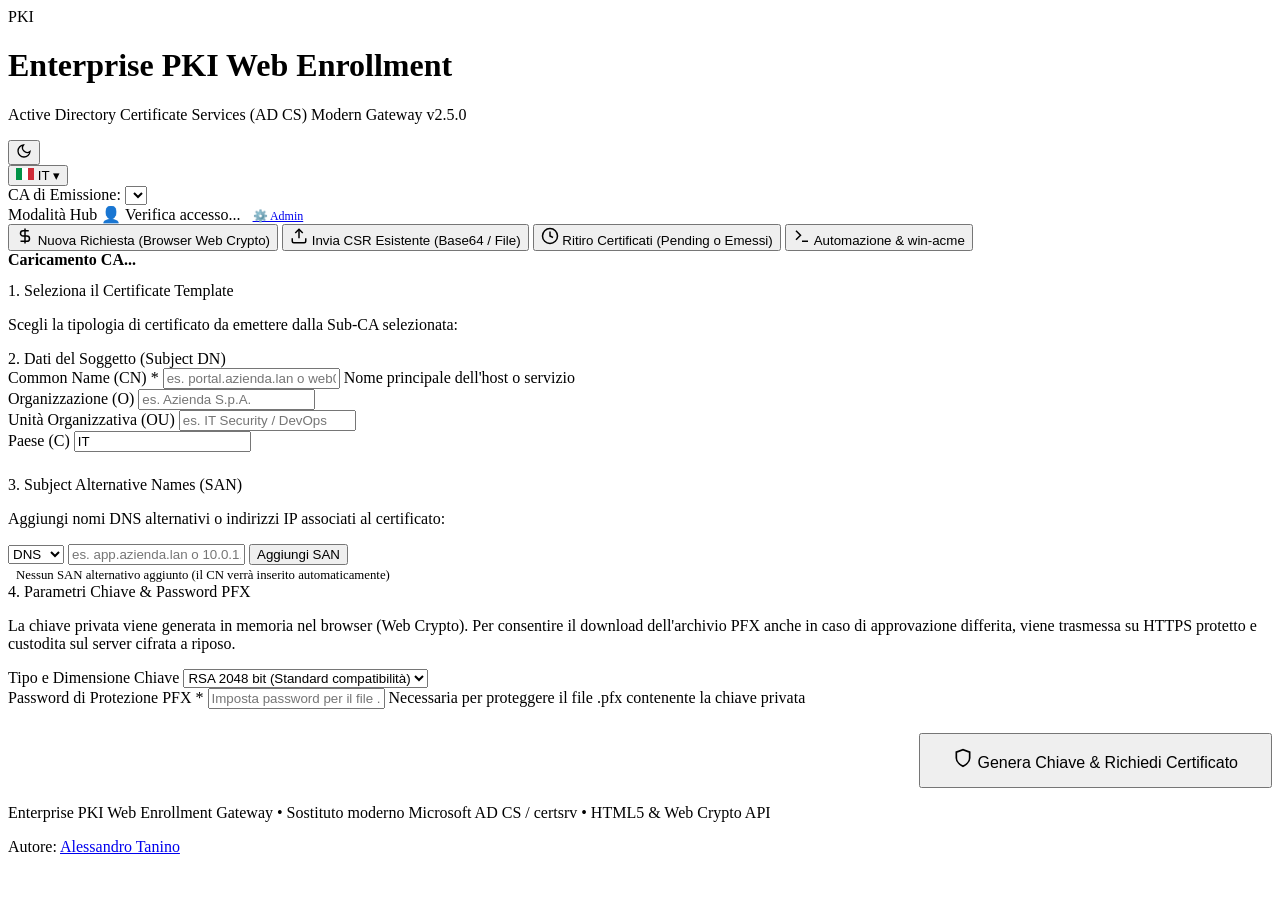
==== wwwroot/index.html @ a59f1207 "feat: rilevamento automatico CA nella configurazione ed eliminazione campi ridondanti (v2.5.0)" ====
<!DOCTYPE html>
<html lang="it">
<head>
  <meta charset="UTF-8">
  <meta name="viewport" content="width=device-width, initial-scale=1.0">
  <title>Enterprise PKI Web Enrollment Portal</title>
  <link rel="preload" href="/fonts/titillium-web-v19-latin_latin-ext-regular.woff2" as="font" type="font/woff2" crossorigin>
  <link rel="preload" href="/fonts/titillium-web-v19-latin_latin-ext-600.woff2" as="font" type="font/woff2" crossorigin>
  <script src="/js/theme-init.js?v=2.5.0"></script>
  <link rel="stylesheet" href="/css/styles.css?v=2.5.0">
</head>
<body>

  <!-- Navbar -->
  <header class="navbar">
    <div class="brand">
      <div class="brand-icon">PKI</div>
      <div class="brand-text">
        <h1 id="portal-title" data-i18n="portal_title">Enterprise PKI Web Enrollment</h1>
        <p id="portal-subtitle"><span data-i18n="portal_subtitle">Active Directory Certificate Services (AD CS) Modern Gateway</span> <span class="brand-version">v2.5.0</span></p>
      </div>
    </div>
    <div class="nav-actions">
      <button id="theme-toggle" class="theme-toggle" data-i18n-title="theme_toggle_title" title="Cambia tema">
        <svg id="theme-icon-sun" width="16" height="16" viewBox="0 0 24 24" fill="none" stroke="currentColor" stroke-width="2" style="display:none;"><circle cx="12" cy="12" r="5"/><line x1="12" y1="1" x2="12" y2="3"/><line x1="12" y1="21" x2="12" y2="23"/><line x1="4.22" y1="4.22" x2="5.64" y2="5.64"/><line x1="18.36" y1="18.36" x2="19.78" y2="19.78"/><line x1="1" y1="12" x2="3" y2="12"/><line x1="21" y1="12" x2="23" y2="12"/><line x1="4.22" y1="19.78" x2="5.64" y2="18.36"/><line x1="18.36" y1="5.64" x2="19.78" y2="4.22"/></svg>
        <svg id="theme-icon-moon" width="16" height="16" viewBox="0 0 24 24" fill="none" stroke="currentColor" stroke-width="2"><path d="M21 12.79A9 9 0 1 1 11.21 3 7 7 0 0 0 21 12.79z"/></svg>
      </button>
      <div class="lang-dropdown" id="lang-dropdown">
        <button type="button" class="lang-dropdown-btn" id="lang-dropdown-btn" aria-haspopup="true" aria-expanded="false" data-i18n-title="lang_select_title" title="Seleziona lingua">
          <span class="lang-flag" id="lang-current-flag">
            <svg class="flag-icon" viewBox="0 0 18 12" width="18" height="12"><rect width="6" height="12" fill="#009246"/><rect x="6" width="6" height="12" fill="#ffffff"/><rect x="12" width="6" height="12" fill="#ce2b37"/></svg>
          </span>
          <span class="lang-code" id="lang-current-code">IT</span>
          <span class="lang-arrow">▾</span>
        </button>
        <div class="lang-dropdown-menu" id="lang-dropdown-menu" role="menu" style="display: none;">
          <button type="button" class="lang-dropdown-item active" data-lang="it" role="menuitem">
            <span class="lang-item-flag"><svg class="flag-icon" viewBox="0 0 18 12" width="18" height="12"><rect width="6" height="12" fill="#009246"/><rect x="6" width="6" height="12" fill="#ffffff"/><rect x="12" width="6" height="12" fill="#ce2b37"/></svg></span>
            <span class="lang-name">Italiano</span>
          </button>
          <button type="button" class="lang-dropdown-item" data-lang="en" role="menuitem">
            <span class="lang-item-flag"><svg class="flag-icon" viewBox="0 0 60 30" width="18" height="12"><clipPath id="uk-c-idx"><path d="M0 0 v30 h60 v-30 z"/></clipPath><clipPath id="uk-d-idx"><path d="M30 15 h30 v15 z v15 h-30 z h-30 v-15 z v-15 h30 z"/></clipPath><g clip-path="url(#uk-c-idx)"><path d="M0 0 v30 h60 v-30 z" fill="#012169"/><path d="M0 0 L60 30 M60 0 L0 30" stroke="#ffffff" stroke-width="6"/><path d="M0 0 L60 30 M60 0 L0 30" clip-path="url(#uk-d-idx)" stroke="#C8102E" stroke-width="4"/><path d="M30 0 v30 M0 15 h60" stroke="#ffffff" stroke-width="10"/><path d="M30 0 v30 M0 15 h60" stroke="#C8102E" stroke-width="6"/></g></svg></span>
            <span class="lang-name">English</span>
          </button>
          <button type="button" class="lang-dropdown-item" data-lang="fr" role="menuitem">
            <span class="lang-item-flag"><svg class="flag-icon" viewBox="0 0 18 12" width="18" height="12"><rect width="6" height="12" fill="#002395"/><rect x="6" width="6" height="12" fill="#ffffff"/><rect x="12" width="6" height="12" fill="#ed2939"/></svg></span>
            <span class="lang-name">Français</span>
          </button>
          <button type="button" class="lang-dropdown-item" data-lang="de" role="menuitem">
            <span class="lang-item-flag"><svg class="flag-icon" viewBox="0 0 18 12" width="18" height="12"><rect width="18" height="4" fill="#000000"/><rect y="4" width="18" height="4" fill="#dd0000"/><rect y="8" width="18" height="4" fill="#ffce00"/></svg></span>
            <span class="lang-name">Deutsch</span>
          </button>
          <button type="button" class="lang-dropdown-item" data-lang="es" role="menuitem">
            <span class="lang-item-flag"><svg class="flag-icon" viewBox="0 0 18 12" width="18" height="12"><rect width="18" height="3" fill="#aa151b"/><rect y="3" width="18" height="6" fill="#f1bf00"/><rect y="9" width="18" height="3" fill="#aa151b"/></svg></span>
            <span class="lang-name">Español</span>
          </button>
          <button type="button" class="lang-dropdown-item" data-lang="pt" role="menuitem">
            <span class="lang-item-flag"><svg class="flag-icon" viewBox="0 0 18 12" width="18" height="12"><rect width="7.2" height="12" fill="#046A38"/><rect x="7.2" width="10.8" height="12" fill="#DA291C"/><circle cx="7.2" cy="6" r="2.2" fill="#FFDA44"/><circle cx="7.2" cy="6" r="1.4" fill="#DA291C"/><rect x="6.5" y="5.2" width="1.4" height="1.6" rx="0.3" fill="#ffffff"/></svg></span>
            <span class="lang-name">Português</span>
          </button>
          <button type="button" class="lang-dropdown-item" data-lang="zh" role="menuitem">
            <span class="lang-item-flag"><svg class="flag-icon" viewBox="0 0 18 12" width="18" height="12"><rect width="18" height="12" fill="#de2910"/><polygon fill="#ffde00" points="3.6,1.4 4.2,3.1 6.0,3.1 4.5,4.2 5.1,5.9 3.6,4.8 2.1,5.9 2.7,4.2 1.2,3.1 3.0,3.1"/><polygon fill="#ffde00" points="6.8,1.3 7.0,1.9 7.6,1.9 7.1,2.3 7.3,2.9 6.8,2.5 6.3,2.9 6.5,2.3 6.0,1.9 6.6,1.9"/><polygon fill="#ffde00" points="7.8,2.7 8.0,3.3 8.6,3.3 8.1,3.7 8.3,4.3 7.8,3.9 7.3,4.3 7.5,3.7 7.0,3.3 7.6,3.3"/><polygon fill="#ffde00" points="7.8,4.7 8.0,5.3 8.6,5.3 8.1,5.7 8.3,6.3 7.8,5.9 7.3,6.3 7.5,5.7 7.0,5.3 7.6,5.3"/><polygon fill="#ffde00" points="6.8,6.1 7.0,6.7 7.6,6.7 7.1,7.1 7.3,7.7 6.8,7.3 6.3,7.7 6.5,7.1 6.0,6.7 6.6,6.7"/></svg></span>
            <span class="lang-name">中文</span>
          </button>
        </div>
      </div>
      <div class="ca-select-group">
        <label for="ca-selector" data-i18n="ca_label">CA di Emissione:</label>
        <select id="ca-selector">
          <!-- Popolato dinamicamente -->
        </select>
      </div>
      <span class="badge-mode" id="portal-mode-badge" data-i18n="portal_mode_hub">Modalità Hub</span>
      <span class="portal-user-badge" id="portal-user-badge">
        👤 <span id="portal-user-name" data-i18n="user_checking">Verifica accesso...</span>
      </span>
      <a href="/admin.html" class="btn btn-secondary btn-sm" title="Pannello Admin" style="margin-left:0.5rem;font-size:0.75rem;" data-i18n="admin_btn">
        ⚙️ Admin
      </a>
    </div>
  </header>

  <!-- Main Container -->
  <main class="container">

    <!-- Tab Bar -->
    <nav class="tabs">
      <button class="tab-btn active" data-tab="tab-wizard">
        <svg width="18" height="18" viewBox="0 0 24 24" fill="none" stroke="currentColor" stroke-width="2"><path d="M12 2v20M17 5H9.5a3.5 3.5 0 0 0 0 7h5a3.5 3.5 0 0 1 0 7H6"/></svg>
        <span data-i18n="tab_wizard">Nuova Richiesta (Browser Web Crypto)</span>
      </button>
      <button class="tab-btn" data-tab="tab-upload">
        <svg width="18" height="18" viewBox="0 0 24 24" fill="none" stroke="currentColor" stroke-width="2"><path d="M21 15v4a2 2 0 0 1-2 2H5a2 2 0 0 1-2-2v-4"/><polyline points="17 8 12 3 7 8"/><line x1="12" y1="3" x2="12" y2="15"/></svg>
        <span data-i18n="tab_upload">Invia CSR Esistente (Base64 / File)</span>
      </button>
      <button class="tab-btn" data-tab="tab-pending">
        <svg width="18" height="18" viewBox="0 0 24 24" fill="none" stroke="currentColor" stroke-width="2"><circle cx="12" cy="12" r="10"/><polyline points="12 6 12 12 16 14"/></svg>
        <span data-i18n="tab_pending">Ritiro Certificati (Pending o Emessi)</span>
      </button>
      <button class="tab-btn" data-tab="tab-automation">
        <svg width="18" height="18" viewBox="0 0 24 24" fill="none" stroke="currentColor" stroke-width="2"><polyline points="4 17 10 11 4 5"/><line x1="12" y1="19" x2="20" y2="19"/></svg>
        <span data-i18n="tab_automation">Automazione & win-acme</span>
      </button>
    </nav>

    <!-- Info Banner CA Attiva -->
    <div id="ca-info-banner" class="alert alert-info">
      <div>
        <strong id="ca-info-name">Caricamento CA...</strong>
        <p id="ca-info-desc" style="font-size: 0.8rem; margin-top: 0.2rem;"></p>
      </div>
    </div>

    <!-- TAB 1: Generazione Chiave Client-Side (Web Crypto) -->
    <section id="tab-wizard" class="tab-pane active">
      <div class="card">
        <div class="card-title">
          <span data-i18n="wizard_step1_title">1. Seleziona il Certificate Template</span>
        </div>
        <p class="card-subtitle" data-i18n="wizard_step1_sub">Scegli la tipologia di certificato da emettere dalla Sub-CA selezionata:</p>
        <div class="template-cards" id="template-cards-container">
          <!-- Popolate via JS -->
        </div>
      </div>

      <div class="card">
        <div class="card-title">
          <span data-i18n="wizard_step2_title">2. Dati del Soggetto (Subject DN)</span>
        </div>
        <div class="form-grid">
          <div class="form-group">
            <label for="form-cn" data-i18n="field_cn">Common Name (CN) *</label>
            <input type="text" id="form-cn" class="form-control" data-i18n-placeholder="placeholder_cn" placeholder="es. portal.azienda.lan o web01.azienda.lan" required>
            <span class="hint" data-i18n="hint_cn">Nome principale dell'host o servizio</span>
          </div>
          <div class="form-group">
            <label for="form-o" data-i18n="field_o">Organizzazione (O)</label>
            <input type="text" id="form-o" class="form-control" data-i18n-placeholder="placeholder_o" placeholder="es. Azienda S.p.A.">
          </div>
          <div class="form-group">
            <label for="form-ou" data-i18n="field_ou">Unità Organizzativa (OU)</label>
            <input type="text" id="form-ou" class="form-control" data-i18n-placeholder="placeholder_ou" placeholder="es. IT Security / DevOps">
          </div>
          <div class="form-group">
            <label for="form-c" data-i18n="field_c">Paese (C)</label>
            <input type="text" id="form-c" class="form-control" placeholder="es. IT" maxlength="2" value="IT">
          </div>
        </div>

        <div class="card-title" style="margin-top: 1.5rem;">
          <span data-i18n="wizard_step3_title">3. Subject Alternative Names (SAN)</span>
        </div>
        <p class="card-subtitle" data-i18n="wizard_step3_sub">Aggiungi nomi DNS alternativi o indirizzi IP associati al certificato:</p>
        
        <div class="san-input-row">
          <select id="san-type" class="form-control san-type-select">
            <option value="DNS">DNS</option>
            <option value="IP">IP</option>
            <option value="EMAIL">Email</option>
            <option value="URI">URI</option>
          </select>
          <input type="text" id="san-value" class="form-control" data-i18n-placeholder="placeholder_san_val" placeholder="es. app.azienda.lan o 10.0.1.50">
          <button type="button" id="btn-add-san" class="btn btn-secondary" data-i18n="btn_add_san">Aggiungi SAN</button>
        </div>
        
        <div class="san-chips" id="san-chips-list">
          <!-- Popolato dinamicamente -->
          <span style="font-size: 0.8rem; color: var(--gray-400); margin-left: 0.5rem;" id="san-empty-hint" data-i18n="san_empty_hint">Nessun SAN alternativo aggiunto (il CN verrà inserito automaticamente)</span>
        </div>
      </div>

      <div class="card">
        <div class="card-title">
          <span data-i18n="wizard_step4_title">4. Parametri Chiave & Password PFX</span>
        </div>
        <p class="card-subtitle" data-i18n="wizard_step4_sub">La chiave privata viene generata in memoria nel browser (Web Crypto). Per consentire il download dell'archivio PFX anche in caso di approvazione differita, viene trasmessa su HTTPS protetto e custodita sul server cifrata a riposo.</p>

        <div class="form-grid">
          <div class="form-group">
            <label for="key-algorithm" data-i18n="field_key_algo">Tipo e Dimensione Chiave</label>
            <select id="key-algorithm" class="form-control">
              <option value="RSA-2048" data-i18n="opt_rsa_2048">RSA 2048 bit (Standard compatibilità)</option>
              <option value="RSA-4096" data-i18n="opt_rsa_4096">RSA 4096 bit (Alta sicurezza)</option>
              <option value="RSA-3072" data-i18n="opt_rsa_3072">RSA 3072 bit</option>
            </select>
          </div>
          <div class="form-group">
            <label for="pfx-password" data-i18n="field_pfx_pwd">Password di Protezione PFX *</label>
            <input type="password" id="pfx-password" class="form-control" data-i18n-placeholder="placeholder_pfx_pwd" placeholder="Imposta password per il file .pfx scaricato" required>
            <span class="hint" data-i18n="hint_pfx_pwd">Necessaria per proteggere il file .pfx contenente la chiave privata</span>
          </div>
        </div>

        <div style="margin-top: 1.5rem; display: flex; justify-content: flex-end; gap: 1rem;">
          <button type="button" id="btn-submit-wizard" class="btn btn-primary" style="padding: 0.85rem 2rem; font-size: 1rem;">
            <svg width="20" height="20" viewBox="0 0 24 24" fill="none" stroke="currentColor" stroke-width="2"><path d="M12 22s8-4 8-10V5l-8-3-8 3v7c0 6 8 10 8 10z"/></svg>
            <span data-i18n="btn_submit_wizard">Genera Chiave & Richiedi Certificato</span>
          </button>
        </div>
      </div>
    </section>

    <!-- TAB 2: Upload / Incolla CSR Esistente -->
    <section id="tab-upload" class="tab-pane" style="display: none;">
      <div class="card">
        <div class="card-title">
          <span data-i18n="upload_title">Carica o Incolla una Richiesta CSR (PKCS#10)</span>
        </div>
        <p class="card-subtitle" data-i18n="upload_sub">Utilizza questa modalità per certificati destinati a server Linux, switch, firewall o apparati di rete la cui chiave privata è già stata generata localmente:</p>

        <div class="form-group" style="margin-bottom: 1.25rem;">
          <label for="csr-text" data-i18n="field_csr_text">Richiesta CSR (Formato Base64 / PEM) *</label>
          <textarea id="csr-text" class="form-control" rows="8" placeholder="-----BEGIN CERTIFICATE REQUEST-----&#10;MIIC...&#10;-----END CERTIFICATE REQUEST-----"></textarea>
        </div>

        <div style="display: flex; gap: 1rem; align-items: center; margin-bottom: 1.5rem;">
          <label class="btn btn-secondary btn-sm" style="cursor: pointer;">
            <span data-i18n="btn_select_file">📁 Seleziona File (.csr / .req)</span>
            <input type="file" id="csr-file-input" accept=".csr,.req,.txt" style="display: none;">
          </label>
          <button type="button" id="btn-parse-csr" class="btn btn-secondary btn-sm" data-i18n="btn_parse_csr">🔍 Ispeziona CSR</button>
        </div>

        <!-- Box dettagli CSR analizzato -->
        <div id="csr-preview-box" class="alert alert-info" style="display: none;">
          <div>
            <strong data-i18n="csr_preview_title">Dati Rilevati nel CSR:</strong>
            <ul style="margin-top: 0.5rem; margin-left: 1.25rem; font-size: 0.85rem;">
              <li><strong>Common Name:</strong> <span id="csr-preview-cn">-</span></li>
              <li><strong>Subject DN:</strong> <span id="csr-preview-subject">-</span></li>
              <li><strong>Algoritmo & Dimensione:</strong> <span id="csr-preview-key">-</span></li>
              <li><strong>Subject Alt Names (SAN):</strong> <span id="csr-preview-sans">-</span></li>
            </ul>
          </div>
        </div>

        <div class="form-group" style="margin-bottom: 1.5rem;">
          <label for="upload-template-select" data-i18n="upload_template_select">Seleziona Template AD CS di Destinazione *</label>
          <select id="upload-template-select" class="form-control">
            <!-- Popolato dinamicamente -->
          </select>
        </div>

        <div style="display: flex; justify-content: flex-end;">
          <button type="button" id="btn-submit-upload" class="btn btn-primary" style="padding: 0.85rem 2rem;" data-i18n="btn_submit_upload">
            Invia CSR alla CA
          </button>
        </div>
      </div>
    </section>

    <!-- TAB 3: Ritiro Certificati (Pending o Emessi) -->
    <section id="tab-pending" class="tab-pane" style="display: none;">
      <div class="card">
        <div class="card-title">
          <span data-i18n="pending_title">Ritiro Certificato (Pending o già Emesso)</span>
        </div>
        <p class="card-subtitle">
          <span data-i18n="pending_sub">Inserisci il Request ID della richiesta per ritirare il certificato emesso o verificarne lo stato di approvazione.</span><br>
          <span style="display: inline-block; margin-top: 0.35rem; color: var(--text-color, #e2e8f0); font-weight: 500;" data-i18n="pending_security_note">
            🔒 Controllo Sicurezza: Per tutelare la riservatezza delle chiavi e dei dati, il recupero è consentito esclusivamente all'utente che ha sottomesso la richiesta o a un amministratore.
          </span>
        </p>

        <div class="form-grid" style="max-width: 500px;">
          <div class="form-group">
            <label for="pending-req-id" data-i18n="field_req_id">Request ID (#) *</label>
            <input type="number" id="pending-req-id" class="form-control" data-i18n-placeholder="placeholder_req_id" placeholder="es. 1042" required>
          </div>
        </div>

        <div style="margin-top: 1rem;">
          <button type="button" id="btn-check-pending" class="btn btn-primary" data-i18n="btn_check_pending">
            Verifica Stato & Scarica
          </button>
        </div>

        <div id="pending-result-area" style="margin-top: 1.5rem; display: none;"></div>

        <!-- Sezione Storico Richieste Utente -->
        <div style="margin-top: 2.5rem; padding-top: 1.5rem; border-top: 1px solid var(--border-color, #334155);">
          <div style="display: flex; justify-content: space-between; align-items: center; margin-bottom: 1rem; flex-wrap: wrap; gap: 0.5rem;">
            <div>
              <h3 id="my-requests-title" style="font-size: 1.05rem; margin: 0; font-weight: 600;" data-i18n="my_requests_title">📋 I Tuoi Certificati e Richieste</h3>
              <p id="my-requests-subtitle" class="card-subtitle" style="margin: 0.2rem 0 0 0; font-size: 0.85rem;" data-i18n="my_requests_subtitle">Tutte le richieste registrate a nome del tuo account utente Windows.</p>
            </div>
            <button type="button" id="btn-refresh-my-requests" class="btn btn-secondary btn-sm" title="Aggiorna elenco richieste" data-i18n="btn_refresh">
              🔄 Aggiorna Elenco
            </button>
          </div>

          <!-- Filtri Richieste Utente / Admin -->
          <div id="my-requests-filter-container" style="display: none; background: rgba(15, 23, 42, 0.45); border: 1px solid var(--border-color, #334155); border-radius: 8px; padding: 0.65rem 0.85rem; margin-bottom: 1rem;">
            <div style="display: flex; flex-wrap: wrap; gap: 0.6rem; align-items: center;">
              <div style="flex: 2 1 200px; min-width: 170px;">
                <input type="text" id="filter-req-search" class="form-control" style="font-size: 0.85rem; padding: 0.4rem 0.65rem;" placeholder="🔍 Cerca (CN, ID, richiedente, template)..." data-i18n-placeholder="filter_search_placeholder">
              </div>
              <div style="flex: 1 1 160px; min-width: 140px;">
                <select id="filter-req-user" class="form-control" style="font-size: 0.85rem; padding: 0.4rem 0.65rem;">
                  <option value="" data-i18n="filter_all_requesters">Tutti i richiedenti</option>
                </select>
              </div>
              <div style="flex: 1 1 150px; min-width: 130px;">
                <select id="filter-req-template" class="form-control" style="font-size: 0.85rem; padding: 0.4rem 0.65rem;">
                  <option value="" data-i18n="filter_all_templates">Tutti i template</option>
                </select>
              </div>
              <div style="flex: 1 1 130px; min-width: 120px;">
                <select id="filter-req-status" class="form-control" style="font-size: 0.85rem; padding: 0.4rem 0.65rem;">
                  <option value="" data-i18n="filter_all_statuses">Tutti gli stati</option>
                  <option value="issued" data-i18n="filter_status_issued">Solo Emessi / Approvati</option>
                  <option value="pending" data-i18n="filter_status_pending">Solo In Attesa</option>
                  <option value="rejected" data-i18n="filter_status_rejected">Solo Rifiutati</option>
                </select>
              </div>
              <div style="display: flex; gap: 0.5rem; align-items: center; margin-left: auto;">
                <button type="button" id="btn-clear-req-filters" class="btn btn-secondary btn-sm" style="font-size: 0.8rem; padding: 0.35rem 0.65rem;" title="Azzera filtri" data-i18n="filter_clear_btn">
                  ✕ Azzera
                </button>
                <span id="filter-req-counter" style="font-size: 0.8rem; color: var(--text-muted, #94a3b8); font-weight: 500; white-space: nowrap;"></span>
              </div>
            </div>
          </div>

          <div id="my-requests-area" style="overflow-x: auto;">
            <p style="color: var(--text-muted, #94a3b8); font-size: 0.9rem;" data-i18n="loading_my_requests">Caricamento delle tue richieste in corso...</p>
          </div>
        </div>
      </div>
    </section>

    <!-- TAB 4: Guida Automazione win-acme & CLI -->
    <section id="tab-automation" class="tab-pane" style="display: none;">
      <div class="card">
        <div class="card-title">
          <span data-i18n="automation_title">Automazione Rilascio Certificati & win-acme</span>
        </div>
        <p class="card-subtitle" data-i18n="automation_sub">Questo portale espone API RESTful moderne che consentono di automatizzare le richieste da script PowerShell, Ansible, cURL o client ACME:</p>

        <h4 style="margin-top: 1rem; margin-bottom: 0.5rem; font-size: 0.95rem;" data-i18n="automation_winacme_title">1. Integrazione con win-acme</h4>
        <p style="font-size: 0.85rem; color: var(--gray-600); margin-bottom: 0.75rem;" data-i18n="automation_winacme_desc">
          win-acme è un client ACME per Windows. Per utilizzarlo verso la vostra PKI aziendale senza esporre direttamente la CA:
        </p>
        <ul style="font-size: 0.85rem; color: var(--gray-700); margin-left: 1.5rem; margin-bottom: 1rem;">
          <li data-i18n="automation_winacme_li1">Il portale funge da Registration Authority (RA) intermediaria.</li>
          <li data-i18n="automation_winacme_li2">I server interni possono eseguire uno script PowerShell di rinnovo automatico schedulato via Windows Task Scheduler senza bisogno di installare componenti DCOM complessi sulle macchine client.</li>
        </ul>

        <h4 style="margin-top: 1.5rem; margin-bottom: 0.5rem; font-size: 0.95rem;" data-i18n="automation_ps_title">2. Esempio Richiesta Automatica via PowerShell</h4>
        <pre style="background: #ffffff; color: #000000; padding: 1rem; border-radius: var(--radius); font-size: 0.8rem; overflow-x: auto; border: 1px solid var(--gray-300);"><code># Genera CSR locale su IIS o Windows Server
$csr = (Get-Content "C:\cert\request.csr" -Raw)

# Sottometti al Portale PKI via REST API
$body = @{
    CaId = "ca-foresta1"
    TemplateName = "WebServer"
    CsrPem = $csr
} | ConvertTo-Json

$response = Invoke-RestMethod -Uri "https://pki.azienda.lan/api/certificates/request" -Method Post -Body $body -ContentType "application/json"

if ($response.success -and $response.disposition -eq "Issued") {
    $response.certificatePem | Out-File "C:\cert\issued.cer" -Encoding ascii
    Write-Host "Certificato emesso con successo!" -ForegroundColor Green
}</code></pre>
      </div>
    </section>

    <!-- Sezione Risultato Emissione (Download Bundle) -->
    <div id="result-box" class="card" style="display: none; border-color: var(--success);">
      <div class="card-title" style="color: var(--success);">
        <span style="display: flex; align-items: center; gap: 0.5rem;">
          <svg width="24" height="24" viewBox="0 0 24 24" fill="none" stroke="currentColor" stroke-width="2"><path d="M22 11.08V12a10 10 0 1 1-5.93-9.14"/><polyline points="22 4 12 14.01 9 11.01"/></svg>
          <span data-i18n="result_title">Certificato Emesso con Successo!</span>
        </span>
      </div>
      <p id="result-message" class="card-subtitle" style="color: var(--gray-700);"></p>

      <div class="download-grid">
        <!-- Download PFX (se generato da browser) -->
        <div class="download-card" id="card-download-pfx">
          <svg width="32" height="32" viewBox="0 0 24 24" fill="none" stroke="var(--primary)" stroke-width="2"><rect x="3" y="11" width="18" height="11" rx="2" ry="2"/><path d="M7 11V7a5 5 0 0 1 10 0v4"/></svg>
          <h4 data-i18n="pfx_card_title">Archivio PFX (.pfx)</h4>
          <p data-i18n="pfx_card_desc">Contiene certificato + chiave privata cifrata per Windows / IIS</p>
          <button type="button" id="btn-dl-pfx" class="btn btn-primary btn-sm" data-i18n="btn_dl_pfx">Scarica PFX</button>
        </div>

        <!-- Download CRT -->
        <div class="download-card">
          <svg width="32" height="32" viewBox="0 0 24 24" fill="none" stroke="var(--success)" stroke-width="2"><path d="M14 2H6a2 2 0 0 0-2 2v16a2 2 0 0 0 2 2h12a2 2 0 0 0 2-2V8z"/><polyline points="14 2 14 8 20 8"/></svg>
          <h4 data-i18n="crt_card_title">Certificato (.crt)</h4>
          <p data-i18n="crt_card_desc">Certificato X.509 firmato in formato Base64 PEM</p>
          <button type="button" id="btn-dl-crt" class="btn btn-secondary btn-sm" data-i18n="btn_dl_crt">Scarica .CRT</button>
        </div>

        <!-- Download P7B / Chain -->
        <div class="download-card">
          <svg width="32" height="32" viewBox="0 0 24 24" fill="none" stroke="#6366f1" stroke-width="2"><path d="M4 19.5A2.5 2.5 0 0 1 6.5 17H20"/><path d="M6.5 2H20v20H6.5A2.5 2.5 0 0 1 4 19.5v-15A2.5 2.5 0 0 1 6.5 2z"/></svg>
          <h4 data-i18n="chain_card_title">Catena Completa (.p7b)</h4>
          <p data-i18n="chain_card_desc">Include la Sub-CA di emissione e la Root CA aziendale</p>
          <button type="button" id="btn-dl-chain" class="btn btn-secondary btn-sm" data-i18n="btn_dl_chain">Scarica Catena</button>
        </div>
      </div>
    </div>

  </main>

  <!-- Modale di caricamento/progresso -->
  <div id="progress-modal" class="progress-overlay" style="display: none;">
    <div class="progress-box">
      <div class="spinner"></div>
      <h3 id="progress-step-title" style="margin-bottom: 0.5rem; color: var(--gray-900);" data-i18n="progress_title">Generazione Crittografica in Corso...</h3>
      <p id="progress-step-desc" style="font-size: 0.85rem; color: var(--gray-600);" data-i18n="progress_desc">Creazione della coppia di chiavi RSA nel browser...</p>
    </div>
  </div>

  <!-- Modale Password PFX per Ritiro -->
  <div id="pfx-password-modal" class="progress-overlay" style="display: none;">
    <div class="progress-box" style="text-align: left; max-width: 440px;">
      <h3 style="margin-bottom: 0.5rem; color: var(--gray-900); font-size: 1.15rem; display: flex; align-items: center; gap: 0.5rem;">
        <span>🔐</span> <span data-i18n="pfx_modal_title">Download Archivio PFX (.pfx)</span>
      </h3>
      <p style="font-size: 0.85rem; color: var(--gray-600); margin-bottom: 1rem;" data-i18n="pfx_modal_desc">
        Inserisci una password per proteggere il certificato e la chiave privata nel file PKCS#12 (PFX):
      </p>
      <div class="form-group" style="margin-bottom: 1.25rem;">
        <label for="pfx-modal-password" style="font-weight: 600; font-size: 0.85rem; margin-bottom: 0.35rem; display: block;" data-i18n="pfx_modal_pwd_label">Password PFX *</label>
        <input type="password" id="pfx-modal-password" class="form-control" data-i18n-placeholder="placeholder_pfx_modal_pwd" placeholder="Inserisci password di protezione..." autocomplete="new-password">
        <span class="hint" style="display: block; margin-top: 0.35rem; font-size: 0.75rem; color: var(--gray-500);" data-i18n="hint_pfx_modal_pwd">Questa password sarà richiesta durante l'importazione del certificato su Windows / IIS / Linux.</span>
      </div>
      <div style="display: flex; justify-content: flex-end; gap: 0.75rem;">
        <button type="button" id="btn-pfx-modal-cancel" class="btn btn-secondary btn-sm" data-i18n="btn_cancel">Annulla</button>
        <button type="button" id="btn-pfx-modal-confirm" class="btn btn-primary btn-sm" data-i18n="btn_confirm_pfx">Genera &amp; Scarica PFX</button>
      </div>
    </div>
  </div>

  <!-- Footer -->
  <footer>
    <p data-i18n="footer_text">Enterprise PKI Web Enrollment Gateway &bull; Sostituto moderno Microsoft AD CS / certsrv &bull; HTML5 &amp; Web Crypto API</p>
    <p class="footer-author"><span data-i18n="footer_author_label">Autore:</span> <a href="mailto:alessandro.tanino@hotmail.com">Alessandro Tanino</a></p>
  </footer>

  <!-- Script Libraries -->
  <script src="/js/vendor/forge.min.js?v=2.5.0"></script>
  <script src="/js/crypto-helper.js?v=2.5.0"></script>
  <script src="/js/i18n.js?v=2.5.0"></script>
  <script src="/js/app.js?v=2.5.0"></script>
</body>
</html>
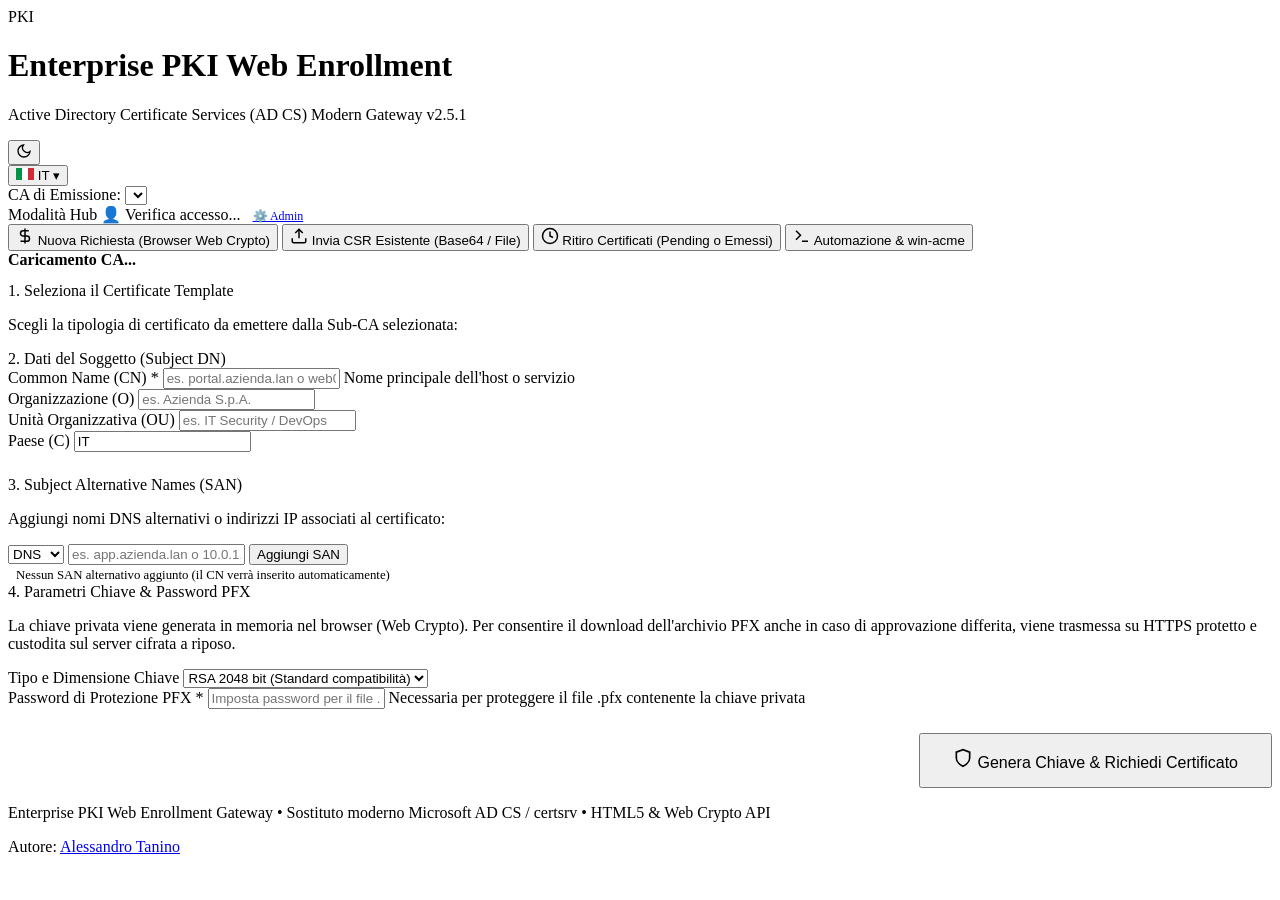
==== commit 4ee9162c: "fix(installer): risolvi crash STEP 3b, falso rilevamento upgrade e aggiorna v2.5.1" ====
--- a/wwwroot/index.html
+++ b/wwwroot/index.html
@@ -6,8 +6,8 @@
   <title>Enterprise PKI Web Enrollment Portal</title>
   <link rel="preload" href="/fonts/titillium-web-v19-latin_latin-ext-regular.woff2" as="font" type="font/woff2" crossorigin>
   <link rel="preload" href="/fonts/titillium-web-v19-latin_latin-ext-600.woff2" as="font" type="font/woff2" crossorigin>
-  <script src="/js/theme-init.js?v=2.5.0"></script>
-  <link rel="stylesheet" href="/css/styles.css?v=2.5.0">
+  <script src="/js/theme-init.js?v=2.5.1"></script>
+  <link rel="stylesheet" href="/css/styles.css?v=2.5.1">
 </head>
 <body>
 
@@ -17,7 +17,7 @@
       <div class="brand-icon">PKI</div>
       <div class="brand-text">
         <h1 id="portal-title" data-i18n="portal_title">Enterprise PKI Web Enrollment</h1>
-        <p id="portal-subtitle"><span data-i18n="portal_subtitle">Active Directory Certificate Services (AD CS) Modern Gateway</span> <span class="brand-version">v2.5.0</span></p>
+        <p id="portal-subtitle"><span data-i18n="portal_subtitle">Active Directory Certificate Services (AD CS) Modern Gateway</span> <span class="brand-version">v2.5.1</span></p>
       </div>
     </div>
     <div class="nav-actions">
@@ -442,9 +442,9 @@
   </footer>
 
   <!-- Script Libraries -->
-  <script src="/js/vendor/forge.min.js?v=2.5.0"></script>
-  <script src="/js/crypto-helper.js?v=2.5.0"></script>
-  <script src="/js/i18n.js?v=2.5.0"></script>
-  <script src="/js/app.js?v=2.5.0"></script>
+  <script src="/js/vendor/forge.min.js?v=2.5.1"></script>
+  <script src="/js/crypto-helper.js?v=2.5.1"></script>
+  <script src="/js/i18n.js?v=2.5.1"></script>
+  <script src="/js/app.js?v=2.5.1"></script>
 </body>
 </html>
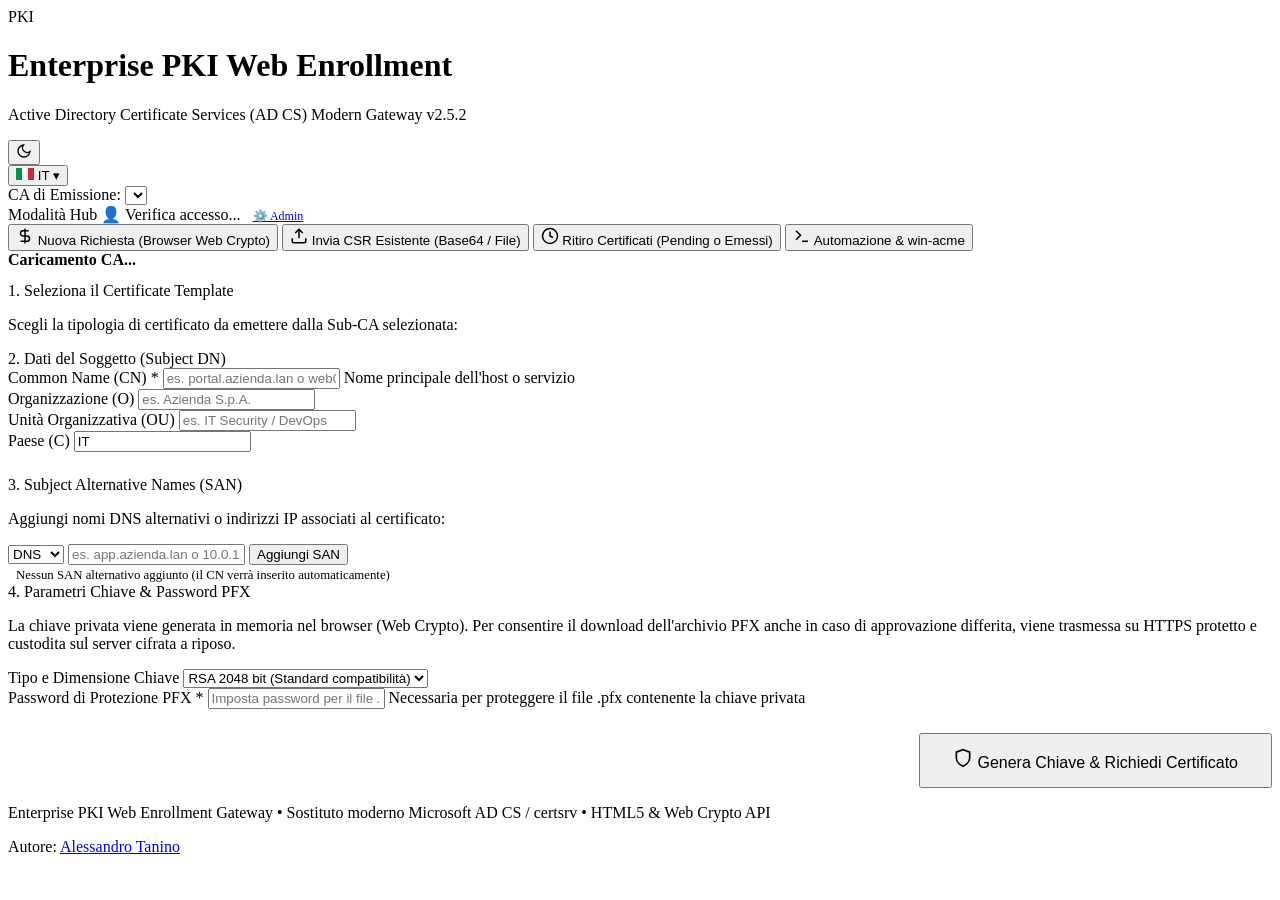
==== commit 131daca8: "feat(acme): guida interattiva e dinamica win-acme e certbot, bump v2.5.2" ====
--- a/wwwroot/index.html
+++ b/wwwroot/index.html
@@ -6,8 +6,8 @@
   <title>Enterprise PKI Web Enrollment Portal</title>
   <link rel="preload" href="/fonts/titillium-web-v19-latin_latin-ext-regular.woff2" as="font" type="font/woff2" crossorigin>
   <link rel="preload" href="/fonts/titillium-web-v19-latin_latin-ext-600.woff2" as="font" type="font/woff2" crossorigin>
-  <script src="/js/theme-init.js?v=2.5.1"></script>
-  <link rel="stylesheet" href="/css/styles.css?v=2.5.1">
+  <script src="/js/theme-init.js?v=2.5.2"></script>
+  <link rel="stylesheet" href="/css/styles.css?v=2.5.2">
 </head>
 <body>
 
@@ -17,7 +17,7 @@
       <div class="brand-icon">PKI</div>
       <div class="brand-text">
         <h1 id="portal-title" data-i18n="portal_title">Enterprise PKI Web Enrollment</h1>
-        <p id="portal-subtitle"><span data-i18n="portal_subtitle">Active Directory Certificate Services (AD CS) Modern Gateway</span> <span class="brand-version">v2.5.1</span></p>
+        <p id="portal-subtitle"><span data-i18n="portal_subtitle">Active Directory Certificate Services (AD CS) Modern Gateway</span> <span class="brand-version">v2.5.2</span></p>
       </div>
     </div>
     <div class="nav-actions">
@@ -333,35 +333,145 @@
     <section id="tab-automation" class="tab-pane" style="display: none;">
       <div class="card">
         <div class="card-title">
-          <span data-i18n="automation_title">Automazione Rilascio Certificati & win-acme</span>
-        </div>
-        <p class="card-subtitle" data-i18n="automation_sub">Questo portale espone API RESTful moderne che consentono di automatizzare le richieste da script PowerShell, Ansible, cURL o client ACME:</p>
-
-        <h4 style="margin-top: 1rem; margin-bottom: 0.5rem; font-size: 0.95rem;" data-i18n="automation_winacme_title">1. Integrazione con win-acme</h4>
-        <p style="font-size: 0.85rem; color: var(--gray-600); margin-bottom: 0.75rem;" data-i18n="automation_winacme_desc">
-          win-acme è un client ACME per Windows. Per utilizzarlo verso la vostra PKI aziendale senza esporre direttamente la CA:
+          <span data-i18n="automation_title">Automazione Rilascio Certificati ACME (RFC 8555)</span>
+        </div>
+        <p class="card-subtitle" data-i18n="automation_sub">
+          Questo portale implementa un <strong>Server ACME nativo (RFC 8555)</strong> che permette l'emissione e il rinnovo completamente automatico dei certificati TLS/SSL verso la Sub-CA interna (senza installare componenti DCOM sui server client e senza esporre direttamente la CA).
         </p>
-        <ul style="font-size: 0.85rem; color: var(--gray-700); margin-left: 1.5rem; margin-bottom: 1rem;">
-          <li data-i18n="automation_winacme_li1">Il portale funge da Registration Authority (RA) intermediaria.</li>
-          <li data-i18n="automation_winacme_li2">I server interni possono eseguire uno script PowerShell di rinnovo automatico schedulato via Windows Task Scheduler senza bisogno di installare componenti DCOM complessi sulle macchine client.</li>
-        </ul>
-
-        <h4 style="margin-top: 1.5rem; margin-bottom: 0.5rem; font-size: 0.95rem;" data-i18n="automation_ps_title">2. Esempio Richiesta Automatica via PowerShell</h4>
-        <pre style="background: #ffffff; color: #000000; padding: 1rem; border-radius: var(--radius); font-size: 0.8rem; overflow-x: auto; border: 1px solid var(--gray-300);"><code># Genera CSR locale su IIS o Windows Server
+
+        <!-- Box Prerequisiti & Dati Connessione -->
+        <div class="alert alert-info" style="margin-top: 1rem; margin-bottom: 1.5rem;">
+          <div>
+            <div style="font-weight: 700; font-size: 0.95rem; margin-bottom: 0.5rem; display: flex; align-items: center; gap: 0.5rem;">
+              <svg width="18" height="18" viewBox="0 0 24 24" fill="none" stroke="currentColor" stroke-width="2"><circle cx="12" cy="12" r="10"/><line x1="12" y1="16" x2="12" y2="12"/><line x1="12" y1="8" x2="12.01" y2="8"/></svg>
+              <span>Endpoint Directory & Parametri CA Attuale</span>
+            </div>
+            <div style="font-size: 0.85rem; line-height: 1.6;">
+              <p style="margin: 0.25rem 0;">• <strong>ACME Directory URL:</strong> <code id="acme-info-directory" style="background: rgba(0,0,0,0.1); padding: 0.15rem 0.4rem; border-radius: 4px; font-weight: 600;">https://.../acme/directory</code></p>
+              <p style="margin: 0.25rem 0;">• <strong>Sub-CA Attiva:</strong> <span id="acme-info-ca" style="font-weight: 600;">Caricamento...</span></p>
+              <p style="margin: 0.25rem 0;">• <strong>Certificate Template rilasciato:</strong> <code id="acme-info-template" style="background: rgba(0,0,0,0.1); padding: 0.15rem 0.4rem; border-radius: 4px; font-weight: 600;">WebServer</code></p>
+              <p style="margin: 0.25rem 0;">• <strong>Validazione Challenge:</strong> <span id="acme-info-validation">HTTP-01 (porta 80 HTTP)</span></p>
+            </div>
+            <div style="margin-top: 0.75rem; padding-top: 0.75rem; border-top: 1px dashed rgba(255,255,255,0.2); font-size: 0.82rem; line-height: 1.5;">
+              <strong>Requisiti di Rete:</strong>
+              <ul style="margin: 0.3rem 0 0 1.25rem; padding: 0;">
+                <li><strong>Outbound dal Server Richiedente:</strong> porta <strong>443 (HTTPS)</strong> verso il portale ACME (<code id="acme-info-host" style="background: rgba(0,0,0,0.1); padding: 0.1rem 0.3rem; border-radius: 3px;">...</code>).</li>
+                <li><strong>Inbound sul Server Richiedente:</strong> porta <strong>80 (HTTP)</strong> raggiungibile dal Portale ACME per la verifica della challenge <code style="background: rgba(0,0,0,0.1); padding: 0.1rem 0.3rem; border-radius: 3px;">/.well-known/acme-challenge/*</code>.</li>
+              </ul>
+            </div>
+          </div>
+        </div>
+
+        <!-- SEZIONE 1: WIN-ACME (WINDOWS / IIS) -->
+        <h4 style="margin-top: 1.5rem; margin-bottom: 0.5rem; font-size: 1rem; display: flex; align-items: center; gap: 0.5rem;">
+          <span>🪟 1. Guida Rapida: Win-Acme per Windows Server / IIS</span>
+        </h4>
+        <p style="font-size: 0.85rem; color: var(--gray-700); margin-bottom: 0.75rem;">
+          <strong>win-acme (WACS)</strong> è il client ACME ufficiale per ambienti Windows. Configura il rinnovo automatico e aggiorna direttamente i binding HTTPS di IIS registrando un Task Pianificato su Windows Task Scheduler.
+        </p>
+
+        <div style="background: var(--gray-50); border: 1px solid var(--gray-200); border-radius: var(--radius); padding: 1rem; margin-bottom: 1.25rem;">
+          <strong style="font-size: 0.85rem; color: var(--primary);">Passaggi di Installazione:</strong>
+          <ol style="font-size: 0.83rem; margin: 0.5rem 0 0.75rem 1.25rem; color: var(--gray-700); line-height: 1.6;">
+            <li>Scaricare <strong>win-acme</strong> (versione <em>pluggable</em> o <em>standalone</em> x64) dal repository ufficiale GitHub.</li>
+            <li>Estrarre l'archivio .zip nella cartella locale: <code style="background: var(--gray-200); padding: 0.1rem 0.3rem; border-radius: 3px;">C:\winacme</code></li>
+            <li>Aprire <strong>PowerShell</strong> o il <strong>Prompt dei Comandi (CMD)</strong> come <strong>Amministratore</strong>.</li>
+            <li>Eseguire il comando di richiesta automatica sotto riportato:</li>
+          </ol>
+
+          <p style="font-size: 0.83rem; font-weight: 600; margin-bottom: 0.35rem; color: var(--gray-800);">Comando Diretto Esecuzione (IIS Automation):</p>
+          <pre style="background: #0f172a; color: #f8fafc; padding: 0.85rem 1rem; border-radius: var(--radius); font-size: 0.8rem; overflow-x: auto; border: 1px solid #334155;"><code id="acme-code-winacme">C:\winacme\wacs.exe --source iis --host "nomevirtualhostsubind.dominio.it" --store certificatestore --installation iis --baseuri "https://.../acme/directory" --accepttos --verbose</code></pre>
+
+          <details style="margin-top: 0.75rem; font-size: 0.82rem; color: var(--gray-700);">
+            <summary style="cursor: pointer; font-weight: 600; color: var(--primary);">Dettaglio e spiegazione dei parametri del comando:</summary>
+            <ul style="margin: 0.5rem 0 0 1.25rem; line-height: 1.6;">
+              <li><code style="font-weight: 600;">--source iis</code> : indica a win-acme di rilevare la configurazione e i binding dal web server IIS locale.</li>
+              <li><code style="font-weight: 600;">--host "nomevirtualhostsubind.dominio.it"</code> : specifica il FQDN esatto del sito o virtual host da certificare (deve corrispondere all'header host del sito).</li>
+              <li><code style="font-weight: 600;">--store certificatestore</code> : salva il certificato ottenuto nel Certificate Store macchina di Windows (Computer Locale \ Personale / WebHosting).</li>
+              <li><code style="font-weight: 600;">--installation iis</code> : crea o aggiorna automaticamente il binding HTTPS sulla porta 443 del sito IIS associando il nuovo certificato.</li>
+              <li><code style="font-weight: 600;">--baseuri "<span class="dyn-acme-dir">https://.../acme/directory</span>"</code> : URL della directory ACME del presente portale PKI aziendale.</li>
+              <li><code style="font-weight: 600;">--accepttos</code> : accetta automaticamente i Terms of Service del server ACME senza richiedere prompt interattivi.</li>
+              <li><code style="font-weight: 600;">--verbose</code> : abilita il log diagnostico dettagliato utile per verificare tutti gli step di emissione.</li>
+            </ul>
+          </details>
+
+          <p style="font-size: 0.82rem; color: var(--gray-600); margin-top: 0.75rem; margin-bottom: 0;">
+            💡 <strong>Rinnovo Automatico:</strong> Win-acme crea in automatico un Task pianificato in Windows (<em>"win-acme renew"</em>) che viene eseguito quotidianamente e rinnova il certificato prima della scadenza (predefinito: 55 giorni prima).
+          </p>
+        </div>
+
+        <!-- SEZIONE 2: CERTBOT (LINUX) -->
+        <h4 style="margin-top: 1.5rem; margin-bottom: 0.5rem; font-size: 1rem; display: flex; align-items: center; gap: 0.5rem;">
+          <span>🐧 2. Guida Rapida: Certbot per Linux (Debian, Ubuntu, RHEL, Rocky Linux, Nginx, Apache)</span>
+        </h4>
+        <p style="font-size: 0.85rem; color: var(--gray-700); margin-bottom: 0.75rem;">
+          Per server Linux è possibile utilizzare <strong>Certbot</strong> standard. Certbot configurerà il cron job o il timer systemd per rinnovare automaticamente il certificato ogni 60 giorni.
+        </p>
+
+        <div style="background: var(--gray-50); border: 1px solid var(--gray-200); border-radius: var(--radius); padding: 1rem; margin-bottom: 1.25rem;">
+          <strong style="font-size: 0.85rem; color: var(--primary);">A. Installazione Certbot:</strong>
+          <pre style="background: #0f172a; color: #f8fafc; padding: 0.75rem 1rem; border-radius: var(--radius); font-size: 0.8rem; overflow-x: auto; border: 1px solid #334155; margin-top: 0.4rem;"><code># Ubuntu / Debian
+sudo apt update && sudo apt install -y certbot
+
+# RHEL / Rocky Linux / AlmaLinux
+sudo dnf install -y epel-release && sudo dnf install -y certbot</code></pre>
+
+          <strong style="font-size: 0.85rem; color: var(--primary); display: block; margin-top: 1rem;">B. Emissione Certificato (Scegliere in base al web server):</strong>
+
+          <!-- Scenario Webroot -->
+          <p style="font-size: 0.83rem; font-weight: 600; margin: 0.6rem 0 0.25rem 0; color: var(--gray-800);">
+            • Opzione 1: Server con Nginx o Apache attivo (Modalità Webroot - Nessun downtime):
+          </p>
+          <pre style="background: #0f172a; color: #f8fafc; padding: 0.75rem 1rem; border-radius: var(--radius); font-size: 0.8rem; overflow-x: auto; border: 1px solid #334155;"><code id="acme-code-certbot-webroot">sudo certbot certonly --webroot -w /var/www/html \
+  --server "https://.../acme/directory" \
+  -d "nomesito.dominio.it" \
+  --agree-tos --register-unsafely-without-email</code></pre>
+
+          <!-- Scenario Standalone -->
+          <p style="font-size: 0.83rem; font-weight: 600; margin: 0.75rem 0 0.25rem 0; color: var(--gray-800);">
+            • Opzione 2: Server senza web server attivo sulla porta 80 (Modalità Standalone):
+          </p>
+          <pre style="background: #0f172a; color: #f8fafc; padding: 0.75rem 1rem; border-radius: var(--radius); font-size: 0.8rem; overflow-x: auto; border: 1px solid #334155;"><code id="acme-code-certbot-standalone">sudo certbot certonly --standalone \
+  --server "https://.../acme/directory" \
+  -d "nomesito.dominio.it" \
+  --agree-tos --register-unsafely-without-email</code></pre>
+
+          <!-- Deploy Hook e Percorsi -->
+          <div style="margin-top: 0.85rem; font-size: 0.82rem; color: var(--gray-700); line-height: 1.5;">
+            <strong>Dove vengono salvati i file:</strong><br>
+            • Certificato & Chiave Privata: <code style="background: var(--gray-200); padding: 0.1rem 0.3rem; border-radius: 3px;">/etc/letsencrypt/live/nomesito.dominio.it/</code><br>
+            • <code>fullchain.pem</code> (certificato + catena Sub-CA) e <code>privkey.pem</code> (chiave privata locale).
+          </div>
+
+          <p style="font-size: 0.83rem; font-weight: 600; margin: 0.85rem 0 0.25rem 0; color: var(--gray-800);">
+            • Verifica e Test di Rinnovo Automatico:
+          </p>
+          <pre style="background: #0f172a; color: #f8fafc; padding: 0.65rem 1rem; border-radius: var(--radius); font-size: 0.8rem; overflow-x: auto; border: 1px solid #334155;"><code>sudo certbot renew --dry-run</code></pre>
+        </div>
+
+        <!-- SEZIONE 3: SCRIPT POWERSHELL REST API (ALTERNATIVA SENZA CLIENT ACME) -->
+        <h4 style="margin-top: 1.5rem; margin-bottom: 0.5rem; font-size: 0.95rem; display: flex; align-items: center; gap: 0.5rem;" data-i18n="automation_ps_title">
+          <span>⚙️ 3. Alternativa: Script di Rinnovo Diretto via REST API (PowerShell)</span>
+        </h4>
+        <p style="font-size: 0.85rem; color: var(--gray-700); margin-bottom: 0.75rem;">
+          Se non si desidera installare client ACME, è sempre possibile sottomettere un CSR generato localmente invocando le REST API native del portale:
+        </p>
+        <pre style="background: #0f172a; color: #f8fafc; padding: 1rem; border-radius: var(--radius); font-size: 0.8rem; overflow-x: auto; border: 1px solid #334155;"><code id="acme-code-powershell"># Genera o carica il CSR locale generato sulla macchina
 $csr = (Get-Content "C:\cert\request.csr" -Raw)
 
-# Sottometti al Portale PKI via REST API
+# Invio richiesta al Portale PKI via REST API con la CA e il template correnti
 $body = @{
-    CaId = "ca-foresta1"
+    CaId = "..."
     TemplateName = "WebServer"
     CsrPem = $csr
 } | ConvertTo-Json
 
-$response = Invoke-RestMethod -Uri "https://pki.azienda.lan/api/certificates/request" -Method Post -Body $body -ContentType "application/json"
+$response = Invoke-RestMethod -Uri "https://.../api/certificates/request" `
+    -Method Post -Body $body -ContentType "application/json" -UseDefaultCredentials
 
 if ($response.success -and $response.disposition -eq "Issued") {
     $response.certificatePem | Out-File "C:\cert\issued.cer" -Encoding ascii
-    Write-Host "Certificato emesso con successo!" -ForegroundColor Green
+    Write-Host "Certificato emesso con successo! Request ID: $($response.requestId)" -ForegroundColor Green
 }</code></pre>
       </div>
     </section>
@@ -442,9 +552,9 @@
   </footer>
 
   <!-- Script Libraries -->
-  <script src="/js/vendor/forge.min.js?v=2.5.1"></script>
-  <script src="/js/crypto-helper.js?v=2.5.1"></script>
-  <script src="/js/i18n.js?v=2.5.1"></script>
-  <script src="/js/app.js?v=2.5.1"></script>
+  <script src="/js/vendor/forge.min.js?v=2.5.2"></script>
+  <script src="/js/crypto-helper.js?v=2.5.2"></script>
+  <script src="/js/i18n.js?v=2.5.2"></script>
+  <script src="/js/app.js?v=2.5.2"></script>
 </body>
 </html>
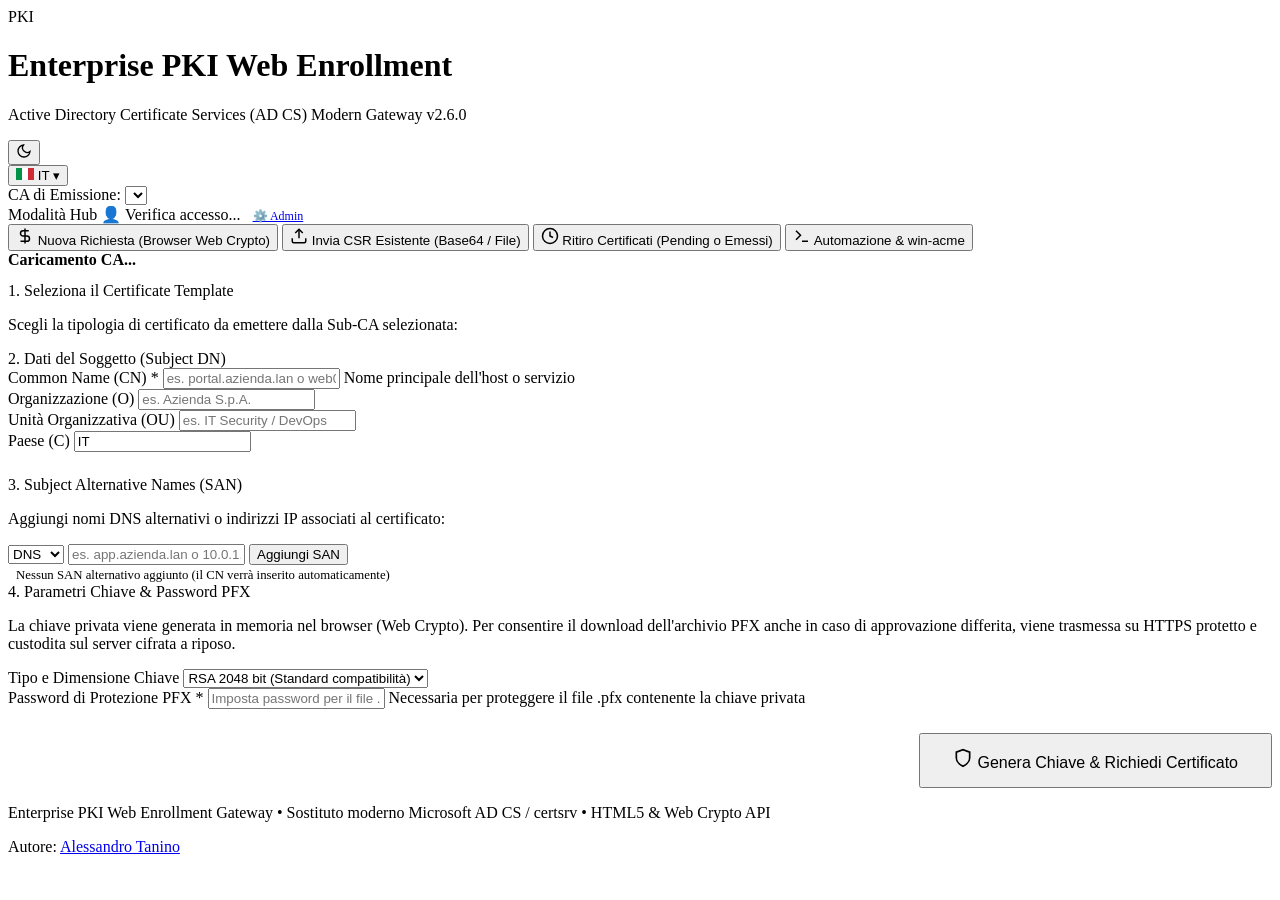
==== commit d401ff05: "feat(revocation): revoca certificati da admin, auto-revoca su reject, pubblicazione sincrona CRL e b" ====
--- a/wwwroot/index.html
+++ b/wwwroot/index.html
@@ -6,8 +6,8 @@
   <title>Enterprise PKI Web Enrollment Portal</title>
   <link rel="preload" href="/fonts/titillium-web-v19-latin_latin-ext-regular.woff2" as="font" type="font/woff2" crossorigin>
   <link rel="preload" href="/fonts/titillium-web-v19-latin_latin-ext-600.woff2" as="font" type="font/woff2" crossorigin>
-  <script src="/js/theme-init.js?v=2.5.2"></script>
-  <link rel="stylesheet" href="/css/styles.css?v=2.5.2">
+  <script src="/js/theme-init.js?v=2.6.0"></script>
+  <link rel="stylesheet" href="/css/styles.css?v=2.6.0">
 </head>
 <body>
 
@@ -17,7 +17,7 @@
       <div class="brand-icon">PKI</div>
       <div class="brand-text">
         <h1 id="portal-title" data-i18n="portal_title">Enterprise PKI Web Enrollment</h1>
-        <p id="portal-subtitle"><span data-i18n="portal_subtitle">Active Directory Certificate Services (AD CS) Modern Gateway</span> <span class="brand-version">v2.5.2</span></p>
+        <p id="portal-subtitle"><span data-i18n="portal_subtitle">Active Directory Certificate Services (AD CS) Modern Gateway</span> <span class="brand-version">v2.6.0</span></p>
       </div>
     </div>
     <div class="nav-actions">
@@ -552,9 +552,9 @@
   </footer>
 
   <!-- Script Libraries -->
-  <script src="/js/vendor/forge.min.js?v=2.5.2"></script>
-  <script src="/js/crypto-helper.js?v=2.5.2"></script>
-  <script src="/js/i18n.js?v=2.5.2"></script>
-  <script src="/js/app.js?v=2.5.2"></script>
+  <script src="/js/vendor/forge.min.js?v=2.6.0"></script>
+  <script src="/js/crypto-helper.js?v=2.6.0"></script>
+  <script src="/js/i18n.js?v=2.6.0"></script>
+  <script src="/js/app.js?v=2.6.0"></script>
 </body>
 </html>
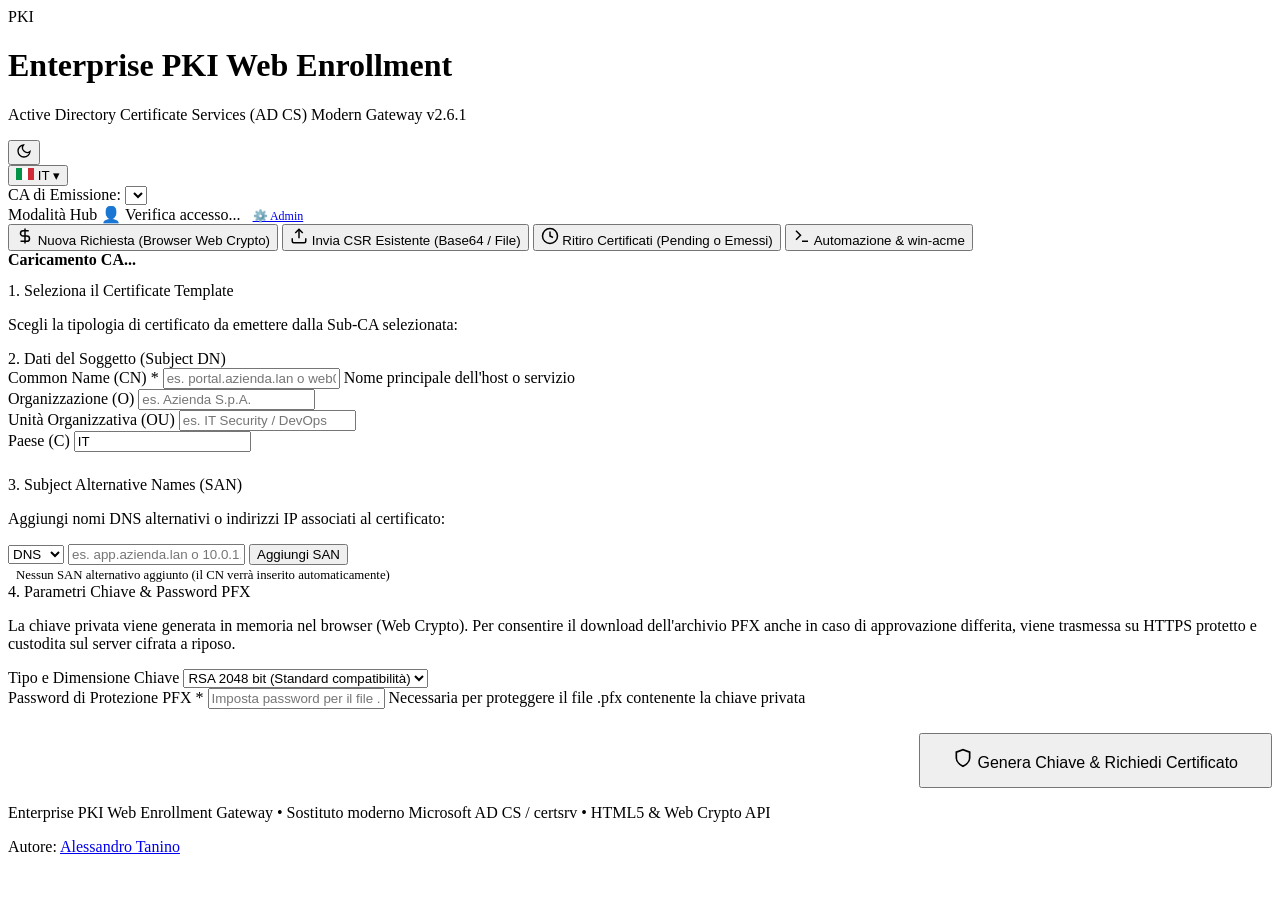
==== commit 3fa022b1: "fix(i18n): traduzione scheda ACME portale utente in tutte le lingue, bump v2.6.1 - Aggiunto data-i18" ====
--- a/wwwroot/index.html
+++ b/wwwroot/index.html
@@ -6,8 +6,8 @@
   <title>Enterprise PKI Web Enrollment Portal</title>
   <link rel="preload" href="/fonts/titillium-web-v19-latin_latin-ext-regular.woff2" as="font" type="font/woff2" crossorigin>
   <link rel="preload" href="/fonts/titillium-web-v19-latin_latin-ext-600.woff2" as="font" type="font/woff2" crossorigin>
-  <script src="/js/theme-init.js?v=2.6.0"></script>
-  <link rel="stylesheet" href="/css/styles.css?v=2.6.0">
+  <script src="/js/theme-init.js?v=2.6.1"></script>
+  <link rel="stylesheet" href="/css/styles.css?v=2.6.1">
 </head>
 <body>
 
@@ -17,7 +17,7 @@
       <div class="brand-icon">PKI</div>
       <div class="brand-text">
         <h1 id="portal-title" data-i18n="portal_title">Enterprise PKI Web Enrollment</h1>
-        <p id="portal-subtitle"><span data-i18n="portal_subtitle">Active Directory Certificate Services (AD CS) Modern Gateway</span> <span class="brand-version">v2.6.0</span></p>
+        <p id="portal-subtitle"><span data-i18n="portal_subtitle">Active Directory Certificate Services (AD CS) Modern Gateway</span> <span class="brand-version">v2.6.1</span></p>
       </div>
     </div>
     <div class="nav-actions">
@@ -336,7 +336,7 @@
           <span data-i18n="automation_title">Automazione Rilascio Certificati ACME (RFC 8555)</span>
         </div>
         <p class="card-subtitle" data-i18n="automation_sub">
-          Questo portale implementa un <strong>Server ACME nativo (RFC 8555)</strong> che permette l'emissione e il rinnovo completamente automatico dei certificati TLS/SSL verso la Sub-CA interna (senza installare componenti DCOM sui server client e senza esporre direttamente la CA).
+          Questo portale implementa un Server ACME nativo (RFC 8555) che permette l'emissione e il rinnovo completamente automatico dei certificati TLS/SSL verso la Sub-CA interna senza installare componenti DCOM sui server client e senza esporre la CA.
         </p>
 
         <!-- Box Prerequisiti & Dati Connessione -->
@@ -344,19 +344,19 @@
           <div>
             <div style="font-weight: 700; font-size: 0.95rem; margin-bottom: 0.5rem; display: flex; align-items: center; gap: 0.5rem;">
               <svg width="18" height="18" viewBox="0 0 24 24" fill="none" stroke="currentColor" stroke-width="2"><circle cx="12" cy="12" r="10"/><line x1="12" y1="16" x2="12" y2="12"/><line x1="12" y1="8" x2="12.01" y2="8"/></svg>
-              <span>Endpoint Directory & Parametri CA Attuale</span>
+              <span data-i18n="acme_info_title">Endpoint Directory & Parametri CA Attuale</span>
             </div>
             <div style="font-size: 0.85rem; line-height: 1.6;">
-              <p style="margin: 0.25rem 0;">• <strong>ACME Directory URL:</strong> <code id="acme-info-directory" style="background: rgba(0,0,0,0.1); padding: 0.15rem 0.4rem; border-radius: 4px; font-weight: 600;">https://.../acme/directory</code></p>
-              <p style="margin: 0.25rem 0;">• <strong>Sub-CA Attiva:</strong> <span id="acme-info-ca" style="font-weight: 600;">Caricamento...</span></p>
-              <p style="margin: 0.25rem 0;">• <strong>Certificate Template rilasciato:</strong> <code id="acme-info-template" style="background: rgba(0,0,0,0.1); padding: 0.15rem 0.4rem; border-radius: 4px; font-weight: 600;">WebServer</code></p>
-              <p style="margin: 0.25rem 0;">• <strong>Validazione Challenge:</strong> <span id="acme-info-validation">HTTP-01 (porta 80 HTTP)</span></p>
+              <p style="margin: 0.25rem 0;">• <strong data-i18n="acme_info_dir_label">ACME Directory URL:</strong> <code id="acme-info-directory" style="background: rgba(0,0,0,0.1); padding: 0.15rem 0.4rem; border-radius: 4px; font-weight: 600;">https://.../acme/directory</code></p>
+              <p style="margin: 0.25rem 0;">• <strong data-i18n="acme_info_ca_label">Sub-CA Attiva:</strong> <span id="acme-info-ca" style="font-weight: 600;" data-i18n="loading">Caricamento...</span></p>
+              <p style="margin: 0.25rem 0;">• <strong data-i18n="acme_info_template_label">Certificate Template rilasciato:</strong> <code id="acme-info-template" style="background: rgba(0,0,0,0.1); padding: 0.15rem 0.4rem; border-radius: 4px; font-weight: 600;">WebServer</code></p>
+              <p style="margin: 0.25rem 0;">• <strong data-i18n="acme_info_validation_label">Validazione Challenge:</strong> <span id="acme-info-validation">HTTP-01 (porta 80 HTTP)</span></p>
             </div>
             <div style="margin-top: 0.75rem; padding-top: 0.75rem; border-top: 1px dashed rgba(255,255,255,0.2); font-size: 0.82rem; line-height: 1.5;">
-              <strong>Requisiti di Rete:</strong>
+              <strong data-i18n="acme_net_req_title">Requisiti di Rete:</strong>
               <ul style="margin: 0.3rem 0 0 1.25rem; padding: 0;">
-                <li><strong>Outbound dal Server Richiedente:</strong> porta <strong>443 (HTTPS)</strong> verso il portale ACME (<code id="acme-info-host" style="background: rgba(0,0,0,0.1); padding: 0.1rem 0.3rem; border-radius: 3px;">...</code>).</li>
-                <li><strong>Inbound sul Server Richiedente:</strong> porta <strong>80 (HTTP)</strong> raggiungibile dal Portale ACME per la verifica della challenge <code style="background: rgba(0,0,0,0.1); padding: 0.1rem 0.3rem; border-radius: 3px;">/.well-known/acme-challenge/*</code>.</li>
+                <li><strong data-i18n="acme_net_outbound_label">Outbound dal Server Richiedente:</strong> <span data-i18n="acme_net_outbound_desc">porta 443 (HTTPS) verso il portale ACME</span> (<code id="acme-info-host" style="background: rgba(0,0,0,0.1); padding: 0.1rem 0.3rem; border-radius: 3px;">...</code>).</li>
+                <li><strong data-i18n="acme_net_inbound_label">Inbound sul Server Richiedente:</strong> <span data-i18n="acme_net_inbound_desc">porta 80 (HTTP) raggiungibile dal Portale ACME per la verifica della challenge</span> <code style="background: rgba(0,0,0,0.1); padding: 0.1rem 0.3rem; border-radius: 3px;">/.well-known/acme-challenge/*</code>.</li>
               </ul>
             </div>
           </div>
@@ -364,62 +364,62 @@
 
         <!-- SEZIONE 1: WIN-ACME (WINDOWS / IIS) -->
         <h4 style="margin-top: 1.5rem; margin-bottom: 0.5rem; font-size: 1rem; display: flex; align-items: center; gap: 0.5rem;">
-          <span>🪟 1. Guida Rapida: Win-Acme per Windows Server / IIS</span>
+          <span data-i18n="acme_winacme_heading">🪟 1. Guida Rapida: Win-Acme per Windows Server / IIS</span>
         </h4>
-        <p style="font-size: 0.85rem; color: var(--gray-700); margin-bottom: 0.75rem;">
-          <strong>win-acme (WACS)</strong> è il client ACME ufficiale per ambienti Windows. Configura il rinnovo automatico e aggiorna direttamente i binding HTTPS di IIS registrando un Task Pianificato su Windows Task Scheduler.
+        <p style="font-size: 0.85rem; color: var(--gray-700); margin-bottom: 0.75rem;" data-i18n="acme_winacme_desc">
+          win-acme (WACS) è il client ACME ufficiale per ambienti Windows. Configura il rinnovo automatico e aggiorna direttamente i binding HTTPS di IIS registrando un Task Pianificato su Windows Task Scheduler.
         </p>
 
         <div style="background: var(--gray-50); border: 1px solid var(--gray-200); border-radius: var(--radius); padding: 1rem; margin-bottom: 1.25rem;">
-          <strong style="font-size: 0.85rem; color: var(--primary);">Passaggi di Installazione:</strong>
+          <strong style="font-size: 0.85rem; color: var(--primary);" data-i18n="acme_winacme_steps_title">Passaggi di Installazione:</strong>
           <ol style="font-size: 0.83rem; margin: 0.5rem 0 0.75rem 1.25rem; color: var(--gray-700); line-height: 1.6;">
-            <li>Scaricare <strong>win-acme</strong> (versione <em>pluggable</em> o <em>standalone</em> x64) dal repository ufficiale GitHub.</li>
-            <li>Estrarre l'archivio .zip nella cartella locale: <code style="background: var(--gray-200); padding: 0.1rem 0.3rem; border-radius: 3px;">C:\winacme</code></li>
-            <li>Aprire <strong>PowerShell</strong> o il <strong>Prompt dei Comandi (CMD)</strong> come <strong>Amministratore</strong>.</li>
-            <li>Eseguire il comando di richiesta automatica sotto riportato:</li>
+            <li data-i18n="acme_winacme_step1">Scaricare win-acme (versione pluggable o standalone x64) dal repository ufficiale GitHub.</li>
+            <li><span data-i18n="acme_winacme_step2">Estrarre l'archivio .zip nella cartella locale:</span> <code style="background: var(--gray-200); padding: 0.1rem 0.3rem; border-radius: 3px;">C:\winacme</code></li>
+            <li data-i18n="acme_winacme_step3">Aprire PowerShell o il Prompt dei Comandi (CMD) come Amministratore.</li>
+            <li data-i18n="acme_winacme_step4">Eseguire il comando di richiesta automatica sotto riportato:</li>
           </ol>
 
-          <p style="font-size: 0.83rem; font-weight: 600; margin-bottom: 0.35rem; color: var(--gray-800);">Comando Diretto Esecuzione (IIS Automation):</p>
+          <p style="font-size: 0.83rem; font-weight: 600; margin-bottom: 0.35rem; color: var(--gray-800);" data-i18n="acme_winacme_cmd_title">Comando Diretto Esecuzione (IIS Automation):</p>
           <pre style="background: #0f172a; color: #f8fafc; padding: 0.85rem 1rem; border-radius: var(--radius); font-size: 0.8rem; overflow-x: auto; border: 1px solid #334155;"><code id="acme-code-winacme">C:\winacme\wacs.exe --source iis --host "nomevirtualhostsubind.dominio.it" --store certificatestore --installation iis --baseuri "https://.../acme/directory" --accepttos --verbose</code></pre>
 
           <details style="margin-top: 0.75rem; font-size: 0.82rem; color: var(--gray-700);">
-            <summary style="cursor: pointer; font-weight: 600; color: var(--primary);">Dettaglio e spiegazione dei parametri del comando:</summary>
+            <summary style="cursor: pointer; font-weight: 600; color: var(--primary);" data-i18n="acme_winacme_params_summary">Dettaglio e spiegazione dei parametri del comando:</summary>
             <ul style="margin: 0.5rem 0 0 1.25rem; line-height: 1.6;">
-              <li><code style="font-weight: 600;">--source iis</code> : indica a win-acme di rilevare la configurazione e i binding dal web server IIS locale.</li>
-              <li><code style="font-weight: 600;">--host "nomevirtualhostsubind.dominio.it"</code> : specifica il FQDN esatto del sito o virtual host da certificare (deve corrispondere all'header host del sito).</li>
-              <li><code style="font-weight: 600;">--store certificatestore</code> : salva il certificato ottenuto nel Certificate Store macchina di Windows (Computer Locale \ Personale / WebHosting).</li>
-              <li><code style="font-weight: 600;">--installation iis</code> : crea o aggiorna automaticamente il binding HTTPS sulla porta 443 del sito IIS associando il nuovo certificato.</li>
-              <li><code style="font-weight: 600;">--baseuri "<span class="dyn-acme-dir">https://.../acme/directory</span>"</code> : URL della directory ACME del presente portale PKI aziendale.</li>
-              <li><code style="font-weight: 600;">--accepttos</code> : accetta automaticamente i Terms of Service del server ACME senza richiedere prompt interattivi.</li>
-              <li><code style="font-weight: 600;">--verbose</code> : abilita il log diagnostico dettagliato utile per verificare tutti gli step di emissione.</li>
+              <li><code style="font-weight: 600;">--source iis</code> : <span data-i18n="acme_param_source_iis">indica a win-acme di rilevare la configurazione e i binding dal web server IIS locale.</span></li>
+              <li><code style="font-weight: 600;">--host "<span class="dyn-acme-domain">nomesito.dominio.it</span>"</code> : <span data-i18n="acme_param_host">specifica il FQDN esatto del sito o virtual host da certificare (deve corrispondere all'header host del sito).</span></li>
+              <li><code style="font-weight: 600;">--store certificatestore</code> : <span data-i18n="acme_param_store">salva il certificato ottenuto nel Certificate Store macchina di Windows (Computer Locale \ Personale / WebHosting).</span></li>
+              <li><code style="font-weight: 600;">--installation iis</code> : <span data-i18n="acme_param_installation_iis">crea o aggiorna automaticamente il binding HTTPS sulla porta 443 del sito IIS associando il nuovo certificato.</span></li>
+              <li><code style="font-weight: 600;">--baseuri "<span class="dyn-acme-dir">https://.../acme/directory</span>"</code> : <span data-i18n="acme_param_baseuri">URL della directory ACME del presente portale PKI aziendale.</span></li>
+              <li><code style="font-weight: 600;">--accepttos</code> : <span data-i18n="acme_param_accepttos">accetta automaticamente i Terms of Service del server ACME senza richiedere prompt interattivi.</span></li>
+              <li><code style="font-weight: 600;">--verbose</code> : <span data-i18n="acme_param_verbose">abilita il log diagnostico dettagliato utile per verificare tutti gli step di emissione.</span></li>
             </ul>
           </details>
 
           <p style="font-size: 0.82rem; color: var(--gray-600); margin-top: 0.75rem; margin-bottom: 0;">
-            💡 <strong>Rinnovo Automatico:</strong> Win-acme crea in automatico un Task pianificato in Windows (<em>"win-acme renew"</em>) che viene eseguito quotidianamente e rinnova il certificato prima della scadenza (predefinito: 55 giorni prima).
+            💡 <strong><span data-i18n="acme_winacme_renewal_label">Rinnovo Automatico:</span></strong> <span data-i18n="acme_winacme_renewal_desc">Win-acme crea in automatico un Task pianificato in Windows ("win-acme renew") che viene eseguito quotidianamente e rinnova il certificato prima della scadenza (predefinito: 55 giorni prima).</span>
           </p>
         </div>
 
         <!-- SEZIONE 2: CERTBOT (LINUX) -->
         <h4 style="margin-top: 1.5rem; margin-bottom: 0.5rem; font-size: 1rem; display: flex; align-items: center; gap: 0.5rem;">
-          <span>🐧 2. Guida Rapida: Certbot per Linux (Debian, Ubuntu, RHEL, Rocky Linux, Nginx, Apache)</span>
+          <span data-i18n="acme_certbot_heading">🐧 2. Guida Rapida: Certbot per Linux (Debian, Ubuntu, RHEL, Rocky Linux, Nginx, Apache)</span>
         </h4>
-        <p style="font-size: 0.85rem; color: var(--gray-700); margin-bottom: 0.75rem;">
-          Per server Linux è possibile utilizzare <strong>Certbot</strong> standard. Certbot configurerà il cron job o il timer systemd per rinnovare automaticamente il certificato ogni 60 giorni.
+        <p style="font-size: 0.85rem; color: var(--gray-700); margin-bottom: 0.75rem;" data-i18n="acme_certbot_desc">
+          Per server Linux è possibile utilizzare Certbot standard. Certbot configurerà il cron job o il timer systemd per rinnovare automaticamente il certificato ogni 60 giorni.
         </p>
 
         <div style="background: var(--gray-50); border: 1px solid var(--gray-200); border-radius: var(--radius); padding: 1rem; margin-bottom: 1.25rem;">
-          <strong style="font-size: 0.85rem; color: var(--primary);">A. Installazione Certbot:</strong>
+          <strong style="font-size: 0.85rem; color: var(--primary);" data-i18n="acme_certbot_install_title">A. Installazione Certbot:</strong>
           <pre style="background: #0f172a; color: #f8fafc; padding: 0.75rem 1rem; border-radius: var(--radius); font-size: 0.8rem; overflow-x: auto; border: 1px solid #334155; margin-top: 0.4rem;"><code># Ubuntu / Debian
 sudo apt update && sudo apt install -y certbot
 
 # RHEL / Rocky Linux / AlmaLinux
 sudo dnf install -y epel-release && sudo dnf install -y certbot</code></pre>
 
-          <strong style="font-size: 0.85rem; color: var(--primary); display: block; margin-top: 1rem;">B. Emissione Certificato (Scegliere in base al web server):</strong>
+          <strong style="font-size: 0.85rem; color: var(--primary); display: block; margin-top: 1rem;" data-i18n="acme_certbot_issue_title">B. Emissione Certificato (Scegliere in base al web server):</strong>
 
           <!-- Scenario Webroot -->
-          <p style="font-size: 0.83rem; font-weight: 600; margin: 0.6rem 0 0.25rem 0; color: var(--gray-800);">
+          <p style="font-size: 0.83rem; font-weight: 600; margin: 0.6rem 0 0.25rem 0; color: var(--gray-800);" data-i18n="acme_certbot_opt1_title">
             • Opzione 1: Server con Nginx o Apache attivo (Modalità Webroot - Nessun downtime):
           </p>
           <pre style="background: #0f172a; color: #f8fafc; padding: 0.75rem 1rem; border-radius: var(--radius); font-size: 0.8rem; overflow-x: auto; border: 1px solid #334155;"><code id="acme-code-certbot-webroot">sudo certbot certonly --webroot -w /var/www/html \
@@ -428,7 +428,7 @@
   --agree-tos --register-unsafely-without-email</code></pre>
 
           <!-- Scenario Standalone -->
-          <p style="font-size: 0.83rem; font-weight: 600; margin: 0.75rem 0 0.25rem 0; color: var(--gray-800);">
+          <p style="font-size: 0.83rem; font-weight: 600; margin: 0.75rem 0 0.25rem 0; color: var(--gray-800);" data-i18n="acme_certbot_opt2_title">
             • Opzione 2: Server senza web server attivo sulla porta 80 (Modalità Standalone):
           </p>
           <pre style="background: #0f172a; color: #f8fafc; padding: 0.75rem 1rem; border-radius: var(--radius); font-size: 0.8rem; overflow-x: auto; border: 1px solid #334155;"><code id="acme-code-certbot-standalone">sudo certbot certonly --standalone \
@@ -438,12 +438,12 @@
 
           <!-- Deploy Hook e Percorsi -->
           <div style="margin-top: 0.85rem; font-size: 0.82rem; color: var(--gray-700); line-height: 1.5;">
-            <strong>Dove vengono salvati i file:</strong><br>
-            • Certificato & Chiave Privata: <code style="background: var(--gray-200); padding: 0.1rem 0.3rem; border-radius: 3px;">/etc/letsencrypt/live/nomesito.dominio.it/</code><br>
-            • <code>fullchain.pem</code> (certificato + catena Sub-CA) e <code>privkey.pem</code> (chiave privata locale).
-          </div>
-
-          <p style="font-size: 0.83rem; font-weight: 600; margin: 0.85rem 0 0.25rem 0; color: var(--gray-800);">
+            <strong data-i18n="acme_certbot_paths_title">Dove vengono salvati i file:</strong><br>
+            • <span data-i18n="acme_certbot_paths_cert">Certificato & Chiave Privata:</span> <code id="acme-certbot-path" style="background: var(--gray-200); padding: 0.1rem 0.3rem; border-radius: 3px;">/etc/letsencrypt/live/nomesito.dominio.it/</code><br>
+            • <span data-i18n="acme_certbot_paths_desc"><code>fullchain.pem</code> (certificato + catena Sub-CA) e <code>privkey.pem</code> (chiave privata locale).</span>
+          </div>
+
+          <p style="font-size: 0.83rem; font-weight: 600; margin: 0.85rem 0 0.25rem 0; color: var(--gray-800);" data-i18n="acme_certbot_renew_title">
             • Verifica e Test di Rinnovo Automatico:
           </p>
           <pre style="background: #0f172a; color: #f8fafc; padding: 0.65rem 1rem; border-radius: var(--radius); font-size: 0.8rem; overflow-x: auto; border: 1px solid #334155;"><code>sudo certbot renew --dry-run</code></pre>
@@ -453,7 +453,7 @@
         <h4 style="margin-top: 1.5rem; margin-bottom: 0.5rem; font-size: 0.95rem; display: flex; align-items: center; gap: 0.5rem;" data-i18n="automation_ps_title">
           <span>⚙️ 3. Alternativa: Script di Rinnovo Diretto via REST API (PowerShell)</span>
         </h4>
-        <p style="font-size: 0.85rem; color: var(--gray-700); margin-bottom: 0.75rem;">
+        <p style="font-size: 0.85rem; color: var(--gray-700); margin-bottom: 0.75rem;" data-i18n="acme_ps_desc">
           Se non si desidera installare client ACME, è sempre possibile sottomettere un CSR generato localmente invocando le REST API native del portale:
         </p>
         <pre style="background: #0f172a; color: #f8fafc; padding: 1rem; border-radius: var(--radius); font-size: 0.8rem; overflow-x: auto; border: 1px solid #334155;"><code id="acme-code-powershell"># Genera o carica il CSR locale generato sulla macchina
@@ -552,9 +552,9 @@
   </footer>
 
   <!-- Script Libraries -->
-  <script src="/js/vendor/forge.min.js?v=2.6.0"></script>
-  <script src="/js/crypto-helper.js?v=2.6.0"></script>
-  <script src="/js/i18n.js?v=2.6.0"></script>
-  <script src="/js/app.js?v=2.6.0"></script>
+  <script src="/js/vendor/forge.min.js?v=2.6.1"></script>
+  <script src="/js/crypto-helper.js?v=2.6.1"></script>
+  <script src="/js/i18n.js?v=2.6.1"></script>
+  <script src="/js/app.js?v=2.6.1"></script>
 </body>
 </html>
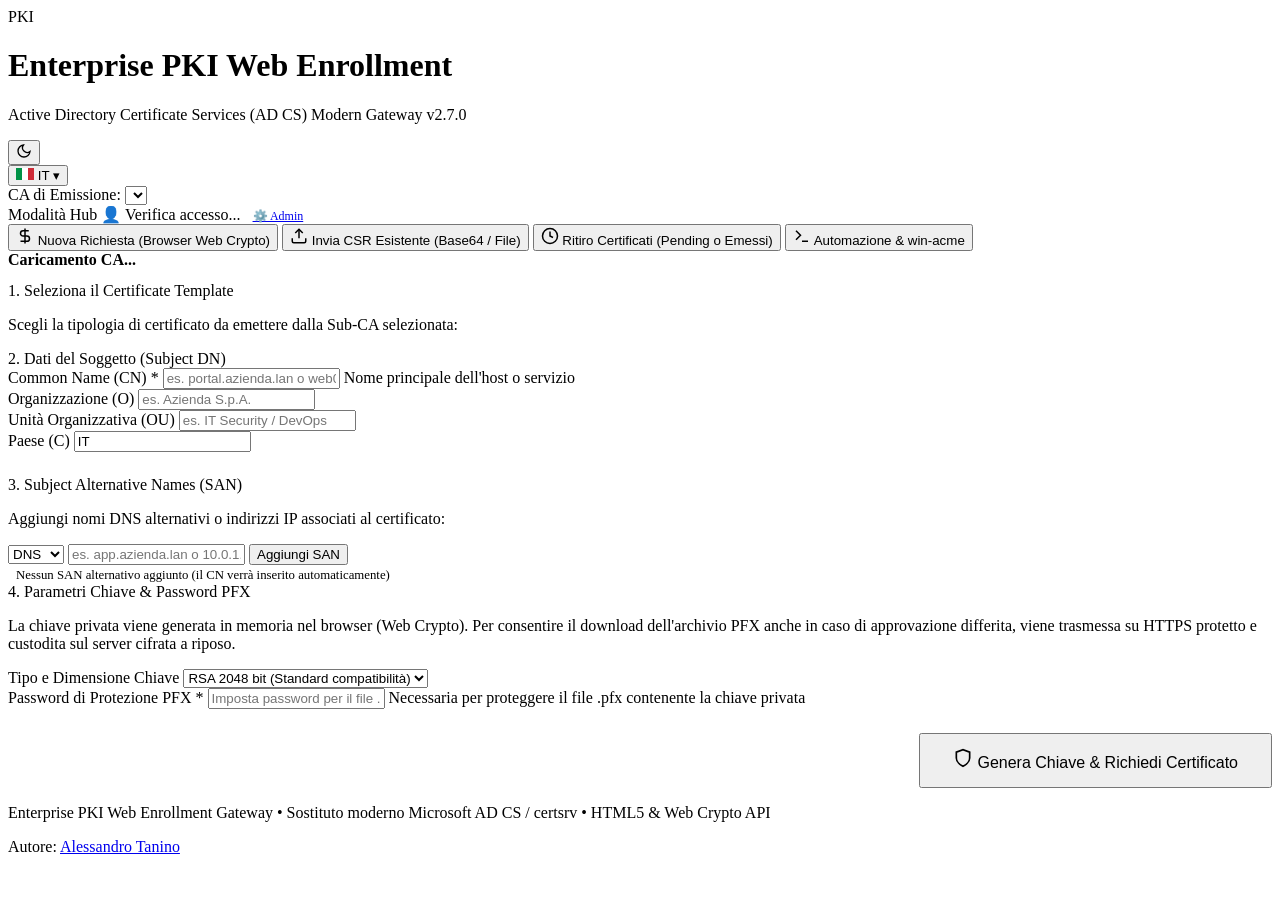
==== commit dca9e48a: "feat(storage): aggiunta migrazione dati da JSON a SQLite/PostgreSQL e aggiornamenti i18n/installer" ====
--- a/wwwroot/index.html
+++ b/wwwroot/index.html
@@ -6,8 +6,8 @@
   <title>Enterprise PKI Web Enrollment Portal</title>
   <link rel="preload" href="/fonts/titillium-web-v19-latin_latin-ext-regular.woff2" as="font" type="font/woff2" crossorigin>
   <link rel="preload" href="/fonts/titillium-web-v19-latin_latin-ext-600.woff2" as="font" type="font/woff2" crossorigin>
-  <script src="/js/theme-init.js?v=2.6.1"></script>
-  <link rel="stylesheet" href="/css/styles.css?v=2.6.1">
+  <script src="/js/theme-init.js?v=2.7.0"></script>
+  <link rel="stylesheet" href="/css/styles.css?v=2.7.0">
 </head>
 <body>
 
@@ -17,7 +17,7 @@
       <div class="brand-icon">PKI</div>
       <div class="brand-text">
         <h1 id="portal-title" data-i18n="portal_title">Enterprise PKI Web Enrollment</h1>
-        <p id="portal-subtitle"><span data-i18n="portal_subtitle">Active Directory Certificate Services (AD CS) Modern Gateway</span> <span class="brand-version">v2.6.1</span></p>
+        <p id="portal-subtitle"><span data-i18n="portal_subtitle">Active Directory Certificate Services (AD CS) Modern Gateway</span> <span class="brand-version">v2.7.0</span></p>
       </div>
     </div>
     <div class="nav-actions">
@@ -226,10 +226,10 @@
           <div>
             <strong data-i18n="csr_preview_title">Dati Rilevati nel CSR:</strong>
             <ul style="margin-top: 0.5rem; margin-left: 1.25rem; font-size: 0.85rem;">
-              <li><strong>Common Name:</strong> <span id="csr-preview-cn">-</span></li>
-              <li><strong>Subject DN:</strong> <span id="csr-preview-subject">-</span></li>
-              <li><strong>Algoritmo & Dimensione:</strong> <span id="csr-preview-key">-</span></li>
-              <li><strong>Subject Alt Names (SAN):</strong> <span id="csr-preview-sans">-</span></li>
+              <li><strong data-i18n="csr_preview_cn_label">Common Name:</strong> <span id="csr-preview-cn">-</span></li>
+              <li><strong data-i18n="csr_preview_subject_label">Subject DN:</strong> <span id="csr-preview-subject">-</span></li>
+              <li><strong data-i18n="csr_preview_key_label">Algoritmo & Dimensione:</strong> <span id="csr-preview-key">-</span></li>
+              <li><strong data-i18n="csr_preview_sans_label">Subject Alt Names (SAN):</strong> <span id="csr-preview-sans">-</span></li>
             </ul>
           </div>
         </div>
@@ -348,7 +348,7 @@
             </div>
             <div style="font-size: 0.85rem; line-height: 1.6;">
               <p style="margin: 0.25rem 0;">• <strong data-i18n="acme_info_dir_label">ACME Directory URL:</strong> <code id="acme-info-directory" style="background: rgba(0,0,0,0.1); padding: 0.15rem 0.4rem; border-radius: 4px; font-weight: 600;">https://.../acme/directory</code></p>
-              <p style="margin: 0.25rem 0;">• <strong data-i18n="acme_info_ca_label">Sub-CA Attiva:</strong> <span id="acme-info-ca" style="font-weight: 600;" data-i18n="loading">Caricamento...</span></p>
+              <p style="margin: 0.25rem 0;">• <strong data-i18n="acme_info_ca_label">Sub-CA Attiva:</strong> <span id="acme-info-ca" style="font-weight: 600;">Caricamento...</span></p>
               <p style="margin: 0.25rem 0;">• <strong data-i18n="acme_info_template_label">Certificate Template rilasciato:</strong> <code id="acme-info-template" style="background: rgba(0,0,0,0.1); padding: 0.15rem 0.4rem; border-radius: 4px; font-weight: 600;">WebServer</code></p>
               <p style="margin: 0.25rem 0;">• <strong data-i18n="acme_info_validation_label">Validazione Challenge:</strong> <span id="acme-info-validation">HTTP-01 (porta 80 HTTP)</span></p>
             </div>
@@ -450,8 +450,8 @@
         </div>
 
         <!-- SEZIONE 3: SCRIPT POWERSHELL REST API (ALTERNATIVA SENZA CLIENT ACME) -->
-        <h4 style="margin-top: 1.5rem; margin-bottom: 0.5rem; font-size: 0.95rem; display: flex; align-items: center; gap: 0.5rem;" data-i18n="automation_ps_title">
-          <span>⚙️ 3. Alternativa: Script di Rinnovo Diretto via REST API (PowerShell)</span>
+        <h4 style="margin-top: 1.5rem; margin-bottom: 0.5rem; font-size: 0.95rem; display: flex; align-items: center; gap: 0.5rem;">
+          <span data-i18n="automation_ps_title">⚙️ 3. Alternativa: Script di Rinnovo Diretto via REST API (PowerShell)</span>
         </h4>
         <p style="font-size: 0.85rem; color: var(--gray-700); margin-bottom: 0.75rem;" data-i18n="acme_ps_desc">
           Se non si desidera installare client ACME, è sempre possibile sottomettere un CSR generato localmente invocando le REST API native del portale:
@@ -552,9 +552,9 @@
   </footer>
 
   <!-- Script Libraries -->
-  <script src="/js/vendor/forge.min.js?v=2.6.1"></script>
-  <script src="/js/crypto-helper.js?v=2.6.1"></script>
-  <script src="/js/i18n.js?v=2.6.1"></script>
-  <script src="/js/app.js?v=2.6.1"></script>
+  <script src="/js/vendor/forge.min.js?v=2.7.0"></script>
+  <script src="/js/crypto-helper.js?v=2.7.0"></script>
+  <script src="/js/i18n.js?v=2.7.0"></script>
+  <script src="/js/app.js?v=2.7.0"></script>
 </body>
 </html>
